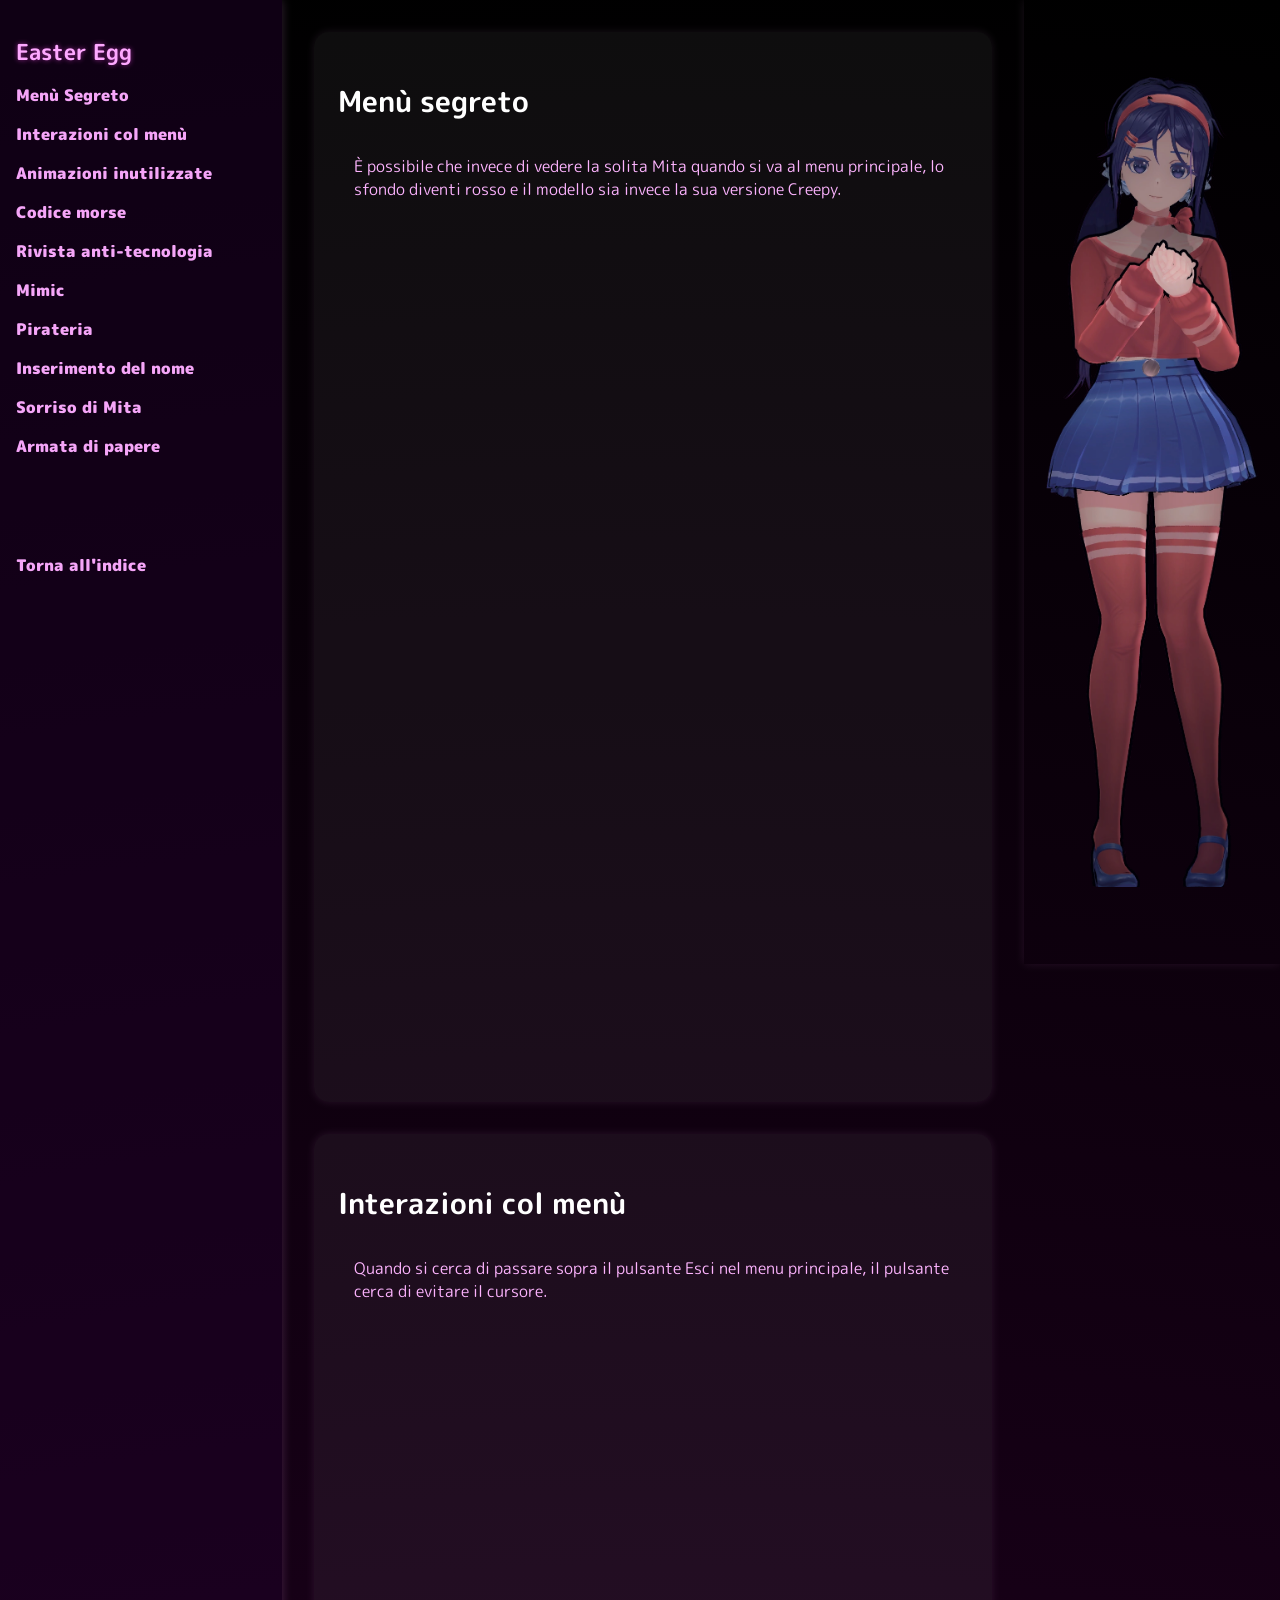
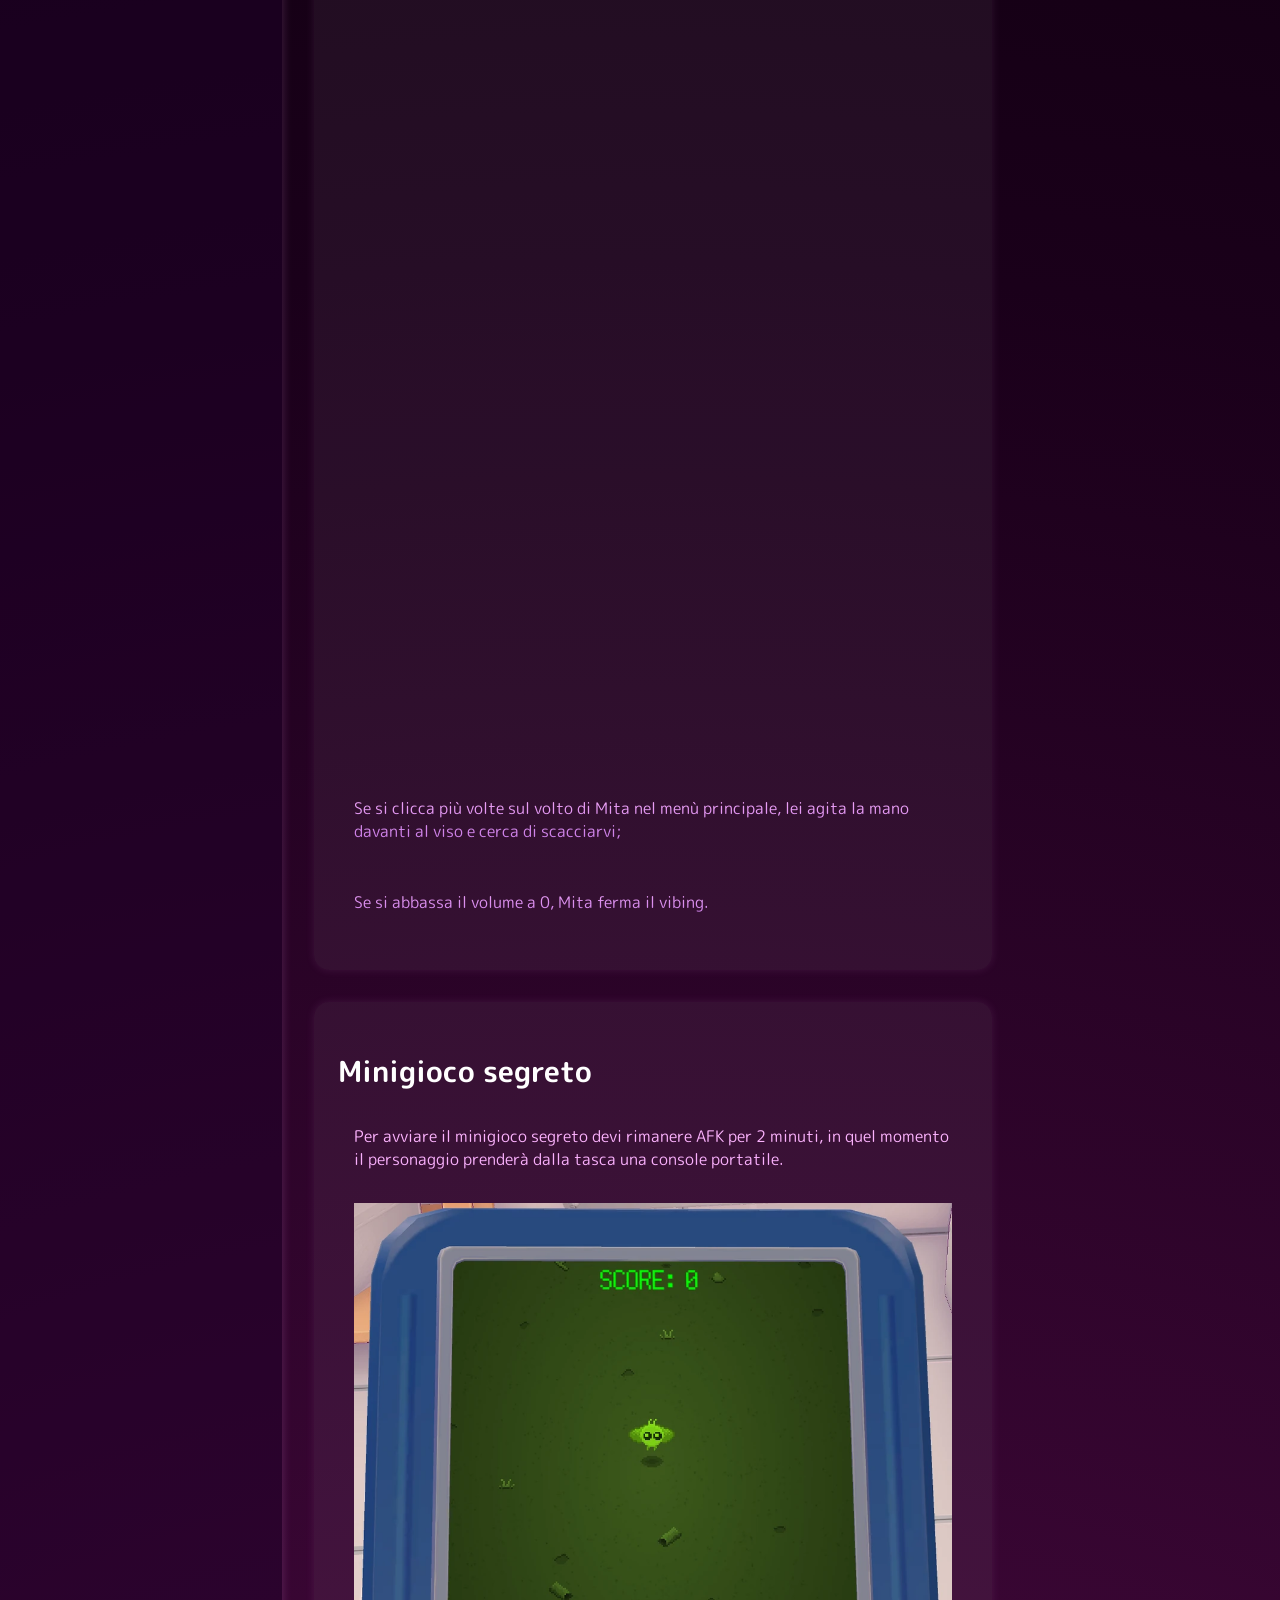
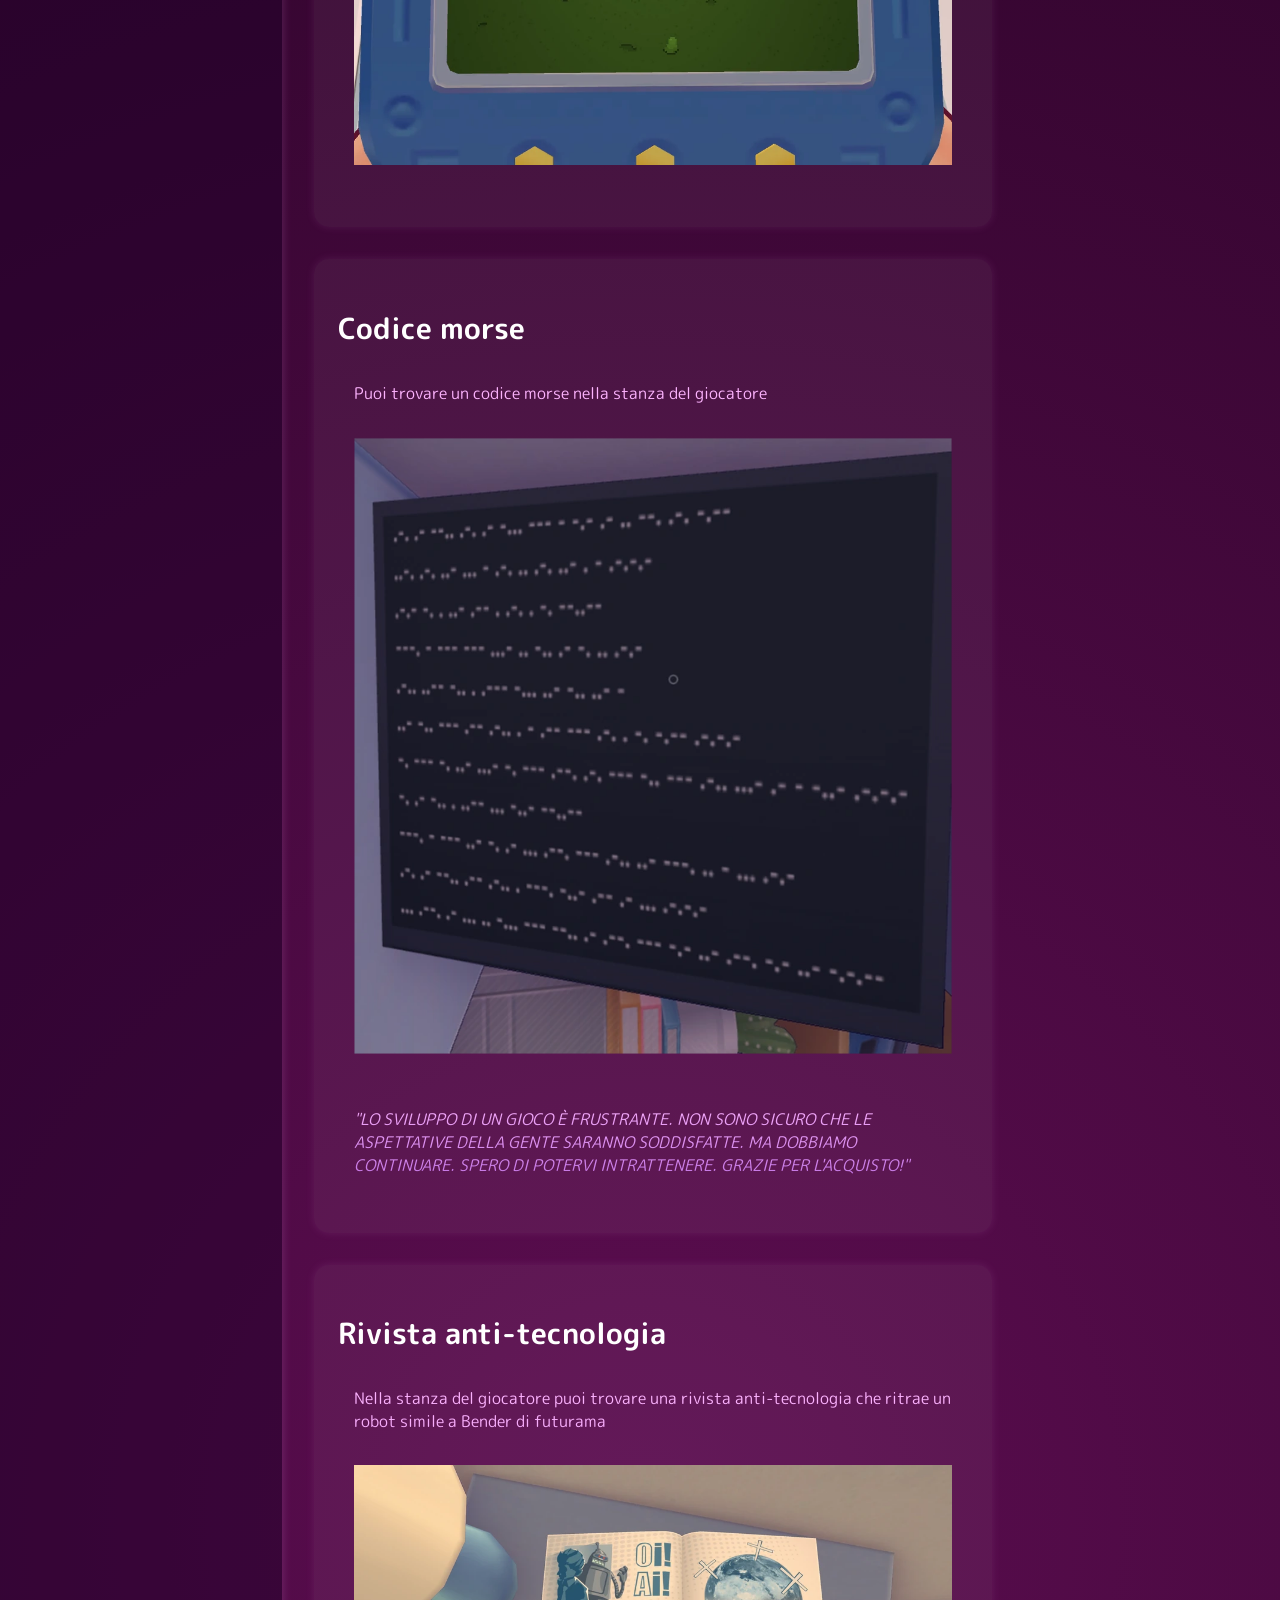
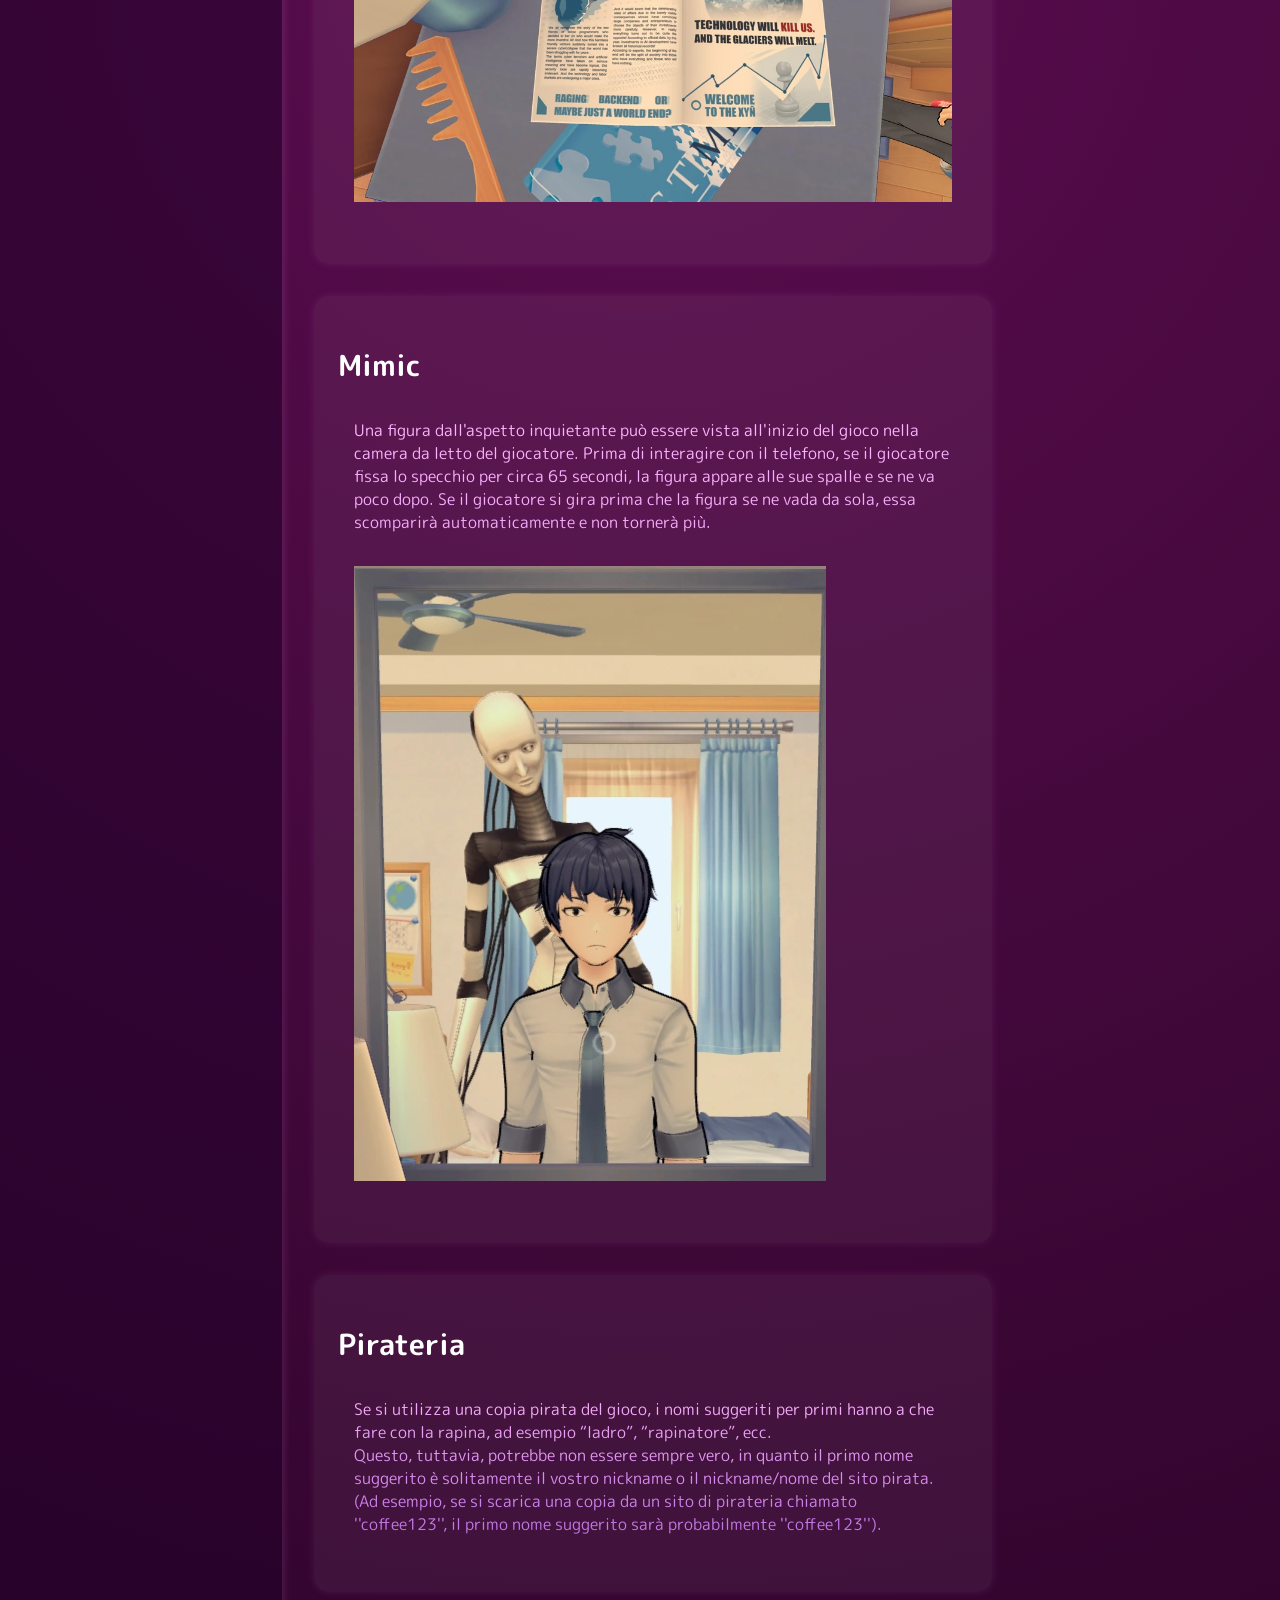
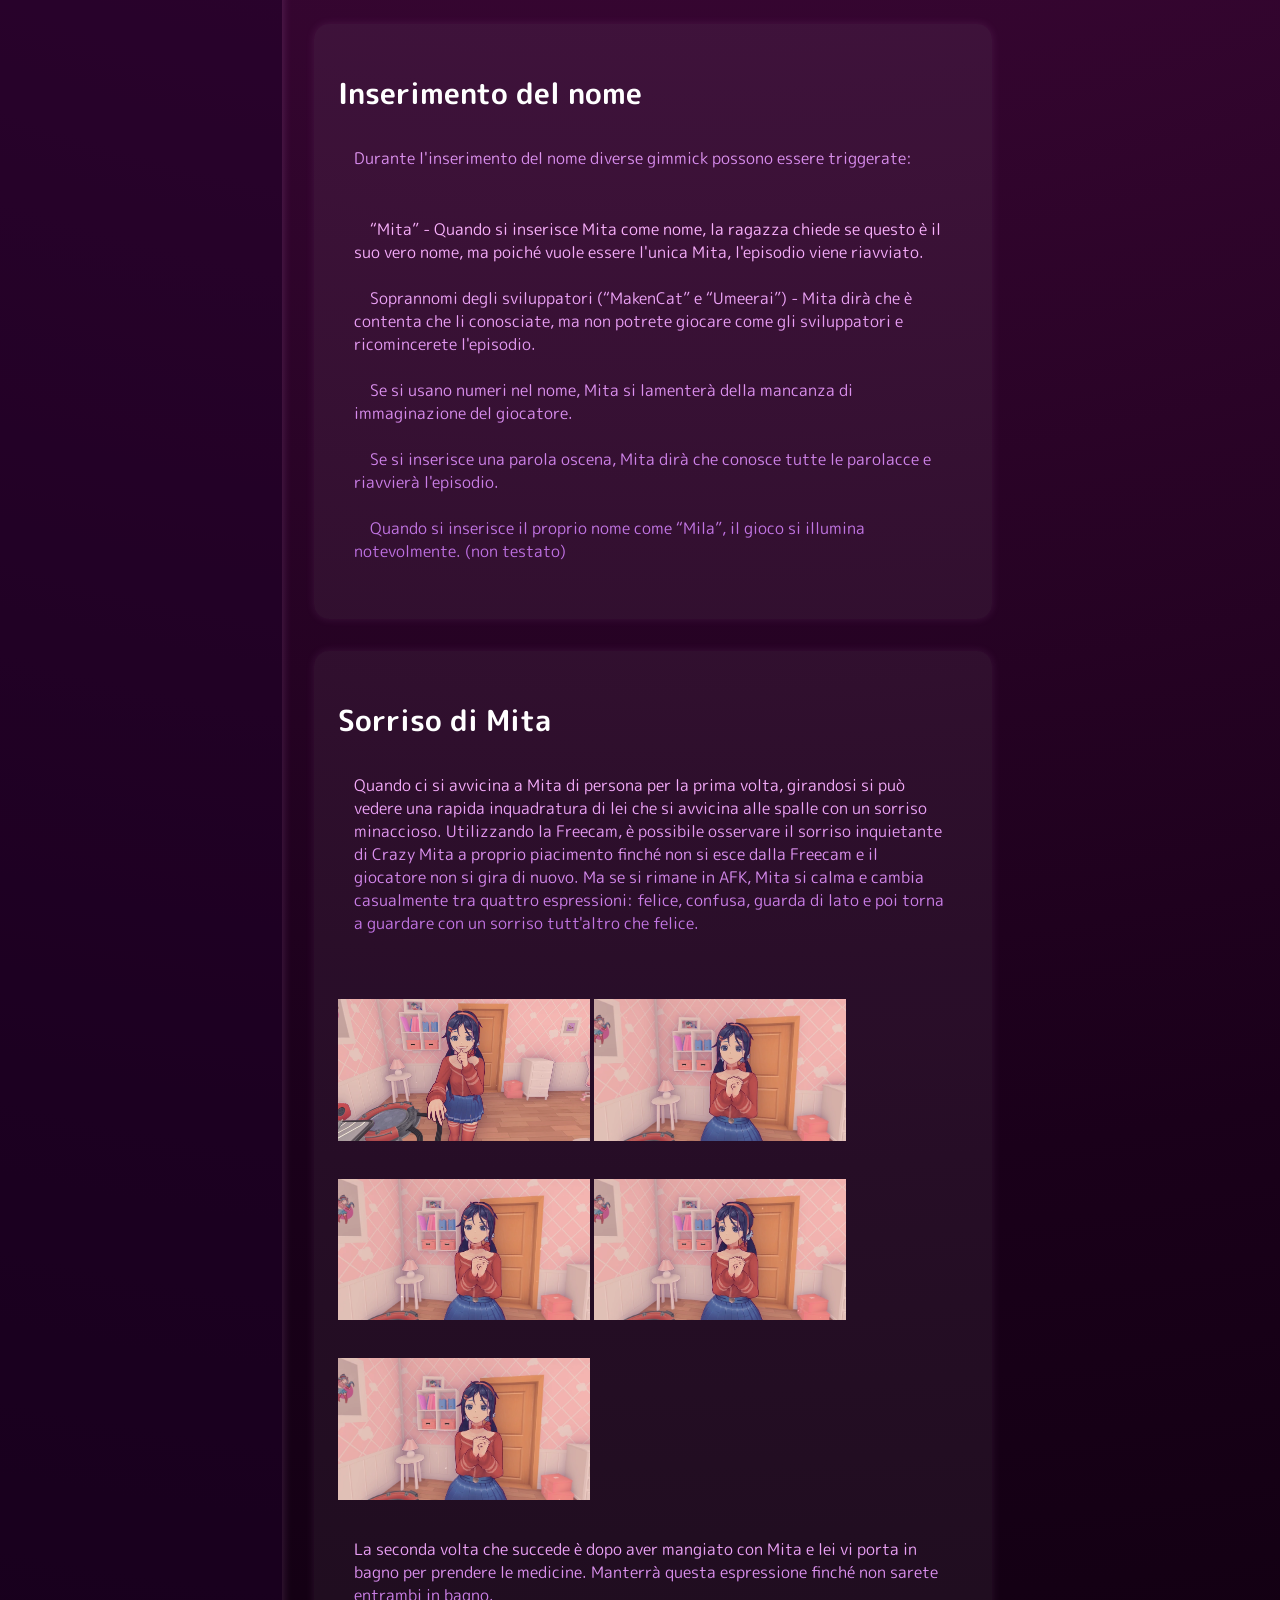
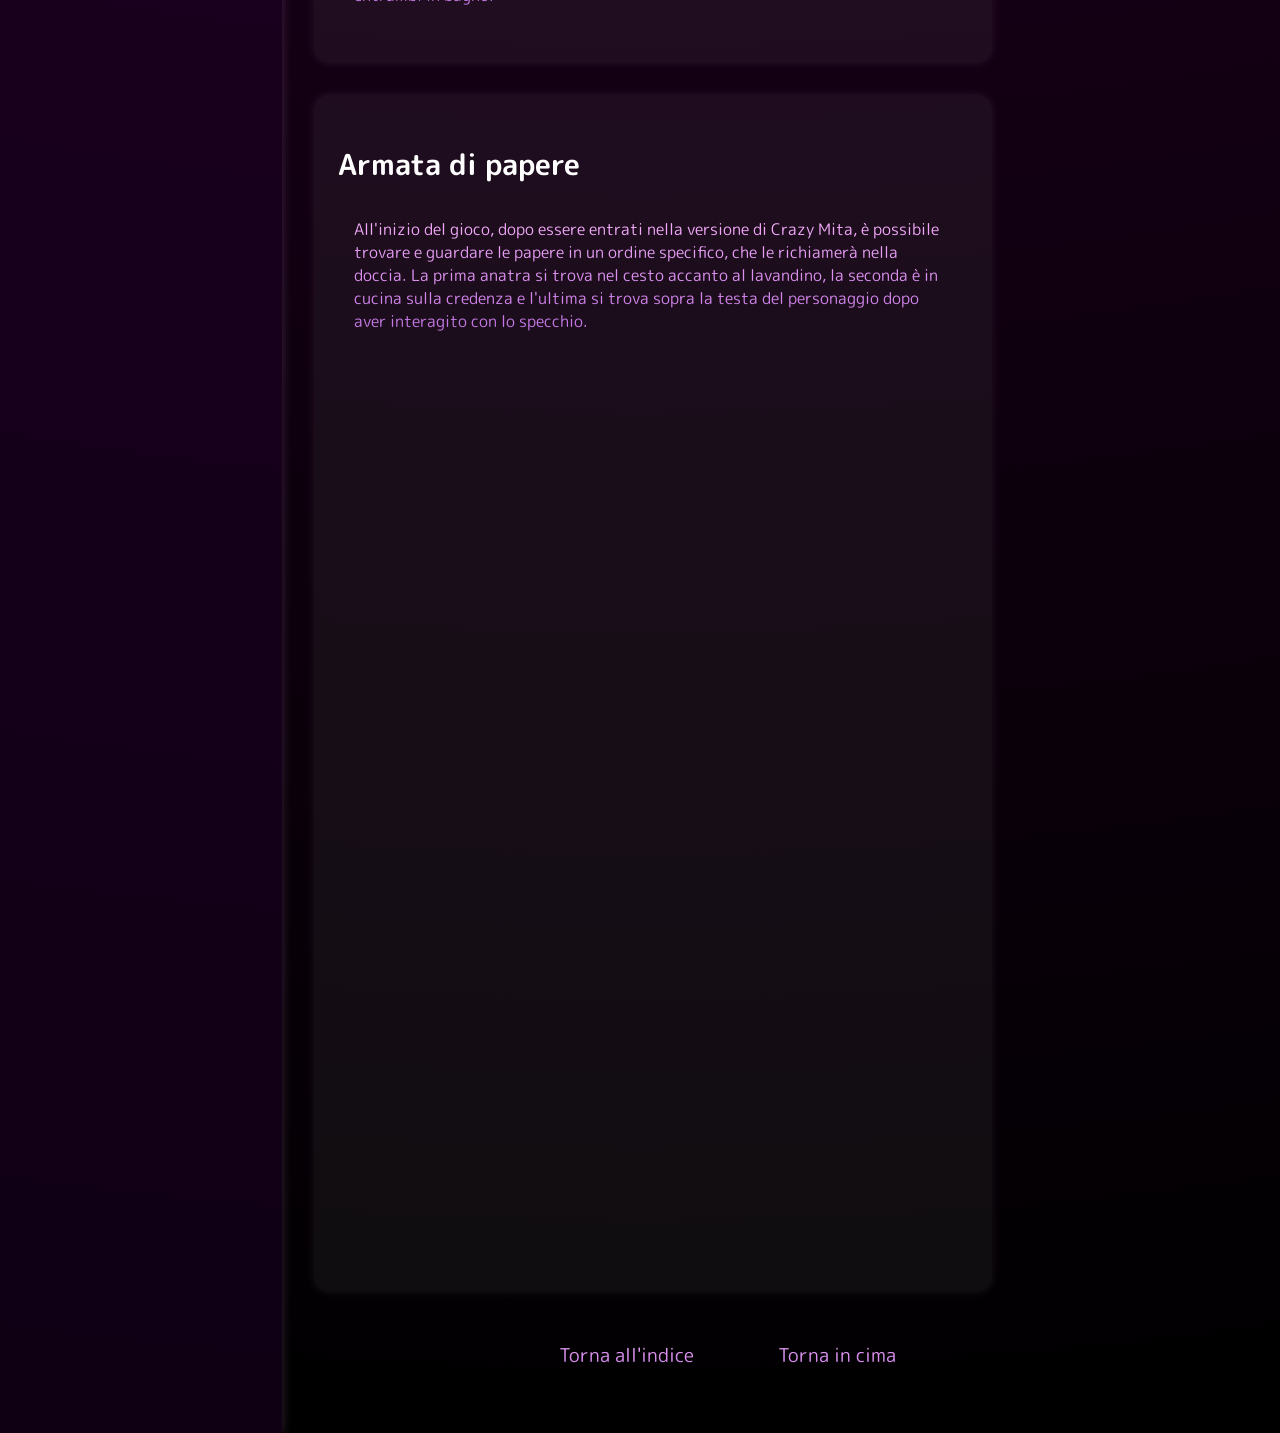
==== easter-egg.html @ de6421f0 "pagina easter-egg parte1" ====
<!DOCTYPE html>
<html lang="it">

<head>
    <meta charset="UTF-8">
    <meta name="viewport" content="width=device-width, initial-scale=1.0">
    <title>Easter Egg - MiSide</title>
    <link href="https://fonts.googleapis.com/css2?family=M+PLUS+Rounded+1c:wght@900&display=swap" rel="stylesheet">
    <link rel="stylesheet" href="css/stile.css">
</head>
<div id="top" class="body-content"></div>
<div class="body-content" style="height: 100%">
    
    <div class="layout">
        <aside class="sidebar">
            <h2 class="sidebar-title">Easter Egg</h2>
            <nav>
                <a href="#egg1" class="sidebar-link">Menù Segreto</a>
                <a href="#egg2" class="sidebar-link">Interazioni col menù</a>
                <a href="#egg3" class="sidebar-link">Animazioni inutilizzate</a>
                <a href="#egg4" class="sidebar-link">Codice morse</a>
                <a href="#egg5" class="sidebar-link">Rivista anti-tecnologia</a>
                <a href="#egg6" class="sidebar-link">Mimic</a>
                <a href="#egg7" class="sidebar-link">Pirateria</a>
                <a href="#egg8" class="sidebar-link">Inserimento del nome</a>
                <a href="#egg9" class="sidebar-link">Sorriso di Mita</a>
                <a href="#egg10" class="sidebar-link">Armata di papere</a>
                <a href="index.html" class="sidebar-link" style="padding-top: 5rem;">Torna all'indice</a>
            </nav>
        </aside>
        <main class="main-content">
            <section id="egg1">
                <h2>Menù segreto</h2>
                <p>
                    È possibile che invece di vedere la solita Mita quando si va al menu principale, lo sfondo diventi
                    rosso e il modello sia invece la sua versione Creepy.
                    <iframe width="1446" height="813" src="https://www.youtube.com/embed/qVbAtYPkrCw" title="MiSide v0.9 - Alternative Menu Screen" frameborder="0" allow="accelerometer; autoplay; clipboard-write; encrypted-media; gyroscope; picture-in-picture; web-share" referrerpolicy="strict-origin-when-cross-origin" allowfullscreen></iframe>
                </p>
            </section>

            <section id="egg2">
                <h2>Interazioni col menù</h2>
                <p>
                    Quando si cerca di passare sopra il pulsante Esci nel menu principale, il pulsante cerca di evitare
                    il cursore.<br>
                    <iframe width="557" height="991" src="https://www.youtube.com/embed/PdOKxneRMck"
                        title="Can I get out of this game, mita? 😞 #miside" frameborder="0"
                        allow="accelerometer; autoplay; clipboard-write; encrypted-media; gyroscope; picture-in-picture; web-share"
                        referrerpolicy="strict-origin-when-cross-origin" allowfullscreen></iframe>
                    <br>
                </p>
                <p>
                    Se si clicca più volte sul volto di Mita nel menù principale, lei agita la mano davanti al viso e
                    cerca di scacciarvi;
                </p>
                <p>
                    Se si abbassa il volume a 0, Mita ferma il vibing.
                </p>
            </section>

            <section id="egg3">
                <h2>Minigioco segreto</h2>
                <p>Per avviare il minigioco segreto devi rimanere AFK per 2 minuti, in quel momento il personaggio
                    prenderà dalla tasca una console portatile.
                <br>
                <img src="immagini/secret-minigame.webp" alt="minigioco-segreto"></p>
            </section>

            <section id="egg4">
                <h2>Codice morse</h2>
                <p>Puoi trovare un codice morse nella stanza del giocatore
                <br>
                <img src="immagini/codice-morse.webp" alt="codice-morse">
                <br></p>
                <p style="font-style: italic;">
                    "LO SVILUPPO DI UN GIOCO È FRUSTRANTE.
                    NON SONO SICURO CHE LE ASPETTATIVE DELLA GENTE SARANNO SODDISFATTE.
                    MA DOBBIAMO CONTINUARE.
                    SPERO DI POTERVI INTRATTENERE.
                    GRAZIE PER L'ACQUISTO!"
                </p>
            </section>
            <section id="egg5">
                <h2>Rivista anti-tecnologia</h2>
                <p>Nella stanza del giocatore puoi trovare una rivista anti-tecnologia che ritrae un robot simile a Bender di futurama
                <br>
                <img src="immagini/futurama-ref.webp" alt="futurama-ref"></p>
            </section>
            <section id="egg6">
                <h2>Mimic</h2>
                <p>Una figura dall'aspetto inquietante può essere vista all'inizio del gioco nella camera da letto del giocatore. Prima di interagire con il telefono, se il giocatore fissa lo specchio per circa 65 secondi, la figura appare alle sue spalle e se ne va poco dopo. Se il giocatore si gira prima che la figura se ne vada da sola, essa scomparirà automaticamente e non tornerà più. 
                <br>
                <img src="immagini/mimic.webp" alt="mimic"></p>
            </section>
            <section id="egg7">
                <h2>Pirateria</h2>
                <p>Se si utilizza una copia pirata del gioco, i nomi suggeriti per primi hanno a che fare con la rapina, ad esempio “ladro”, “rapinatore”, ecc.<br>
                    Questo, tuttavia, potrebbe non essere sempre vero, in quanto il primo nome suggerito è solitamente il vostro nickname o il nickname/nome del sito pirata. (Ad esempio, se si scarica una copia da un sito di pirateria chiamato ''coffee123'', il primo nome suggerito sarà probabilmente ''coffee123''). </p>
            </section>
            <section id="egg8">
                <h2>Inserimento del nome</h2>
                <p>Durante l'inserimento del nome diverse gimmick possono essere triggerate: </p>
                <p>
                    <span class="tabbed-text"> “Mita” - Quando si inserisce Mita come nome, la ragazza chiede se questo è il suo vero nome, ma poiché vuole essere l'unica Mita, l'episodio viene riavviato.<br><br></span>
                    <span class="tabbed-text">Soprannomi degli sviluppatori (“MakenCat” e “Umeerai”) - Mita dirà che è contenta che li conosciate, ma non potrete giocare come gli sviluppatori e ricomincerete l'episodio.<br><br></span>
                    <span class="tabbed-text">Se si usano numeri nel nome, Mita si lamenterà della mancanza di immaginazione del giocatore.<br><br></span>
                    <span class="tabbed-text">Se si inserisce una parola oscena, Mita dirà che conosce tutte le parolacce e riavvierà l'episodio.<br><br></span>
                    <span class="tabbed-text">Quando si inserisce il proprio nome come “Mila”, il gioco si illumina notevolmente. (non testato)</span>                
                </p>
            </section>
            <section id="egg9">
                <h2>Sorriso di Mita</h2>
                <p>Quando ci si avvicina a Mita di persona per la prima volta, girandosi si può vedere una rapida inquadratura di lei che si avvicina alle spalle con un sorriso minaccioso. Utilizzando la Freecam, è possibile osservare il sorriso inquietante di Crazy Mita a proprio piacimento finché non si esce dalla Freecam e il giocatore non si gira di nuovo. Ma se si rimane in AFK, Mita si calma e cambia casualmente tra quattro espressioni: felice, confusa, guarda di lato e poi torna a guardare con un sorriso tutt'altro che felice.</p>
                <img style="width: 40%;" src="immagini/crazy-mita-smile.webp" alt="mita-smile-1">
                <img style="width: 40%;" src="immagini/crazy-mita-smile-2.webp" alt="mita-smile-2">
                <img style="width: 40%;" src="immagini/crazy-mita-smile-3.webp" alt="mita-smile-3">
                <img style="width: 40%;" src="immagini/crazy-mita-smile-4.webp" alt="mita-smile-4">
                <img style="width: 40%;" src="immagini/crazy-mita-smile-5.webp" alt="mita-smile-5">
                <p>
                    La seconda volta che succede è dopo aver mangiato con Mita e lei vi porta in bagno per prendere le medicine. Manterrà questa espressione finché non sarete entrambi in bagno.
                </p>
            </section>
            <section id="egg10">
                <h2>Armata di papere</h2>
                <p>All'inizio del gioco, dopo essere entrati nella versione di Crazy Mita, è possibile trovare e guardare le papere in un ordine specifico, che le richiamerà nella doccia. La prima anatra si trova nel cesto accanto al lavandino, la seconda è in cucina sulla credenza e l'ultima si trova sopra la testa del personaggio dopo aver interagito con lo specchio. </p>
                <iframe width="1394" height="871" src="https://www.youtube.com/embed/kMvRuGlugL8" title="MiSide Duck Easter Egg" frameborder="0" allow="accelerometer; autoplay; clipboard-write; encrypted-media; gyroscope; picture-in-picture; web-share" referrerpolicy="strict-origin-when-cross-origin" allowfullscreen></iframe>
            </section>
            <p style="text-align: right; padding: 1em;">
                <a href="index.html" style="text-decoration: none;padding-right: 5rem; font-size: larger;">Torna all'indice</a>
                <a href="#egg1" style="text-decoration: none;padding-right: 5rem; font-size: larger;">Torna in cima</a>
              </p>
        </main>
        <div class="image-container">
            <img width="50%" height="50%" src="immagini/Mita_full.webp" alt="Mita">
        </div>
    </div>
</div>

</html>
---- css/stile.css ----
body {
  margin: 0;
  background-color: #7C3072;
  background: radial-gradient(
    circle at center,
    #5c0d50 0%,
    #1a001a 60%,
    #000000 100%
  );
  color: #e0e0e0;
  font-family: 'M PLUS Rounded 1c', sans-serif;
  display: flex;
  justify-content: center;
  align-items: center;
  min-height: 100vh;
}

.body-content{
    margin: 0;
    background-color: #7C3072;
    background: radial-gradient(
      circle at center,
      #5c0d50 0%,
      #1a001a 60%,
      #000000 100%
    );
    color: #e0e0e0;
    font-family: 'M PLUS Rounded 1c', sans-serif;
    height: auto;
    min-height: 100vh;
}

.logo {
  width: 150px;
  margin-bottom: 1rem;
  border-radius: 10px;
}

.container {
  text-align: center;
  max-width: 1400px;
  min-width: 500px;
  min-height: 280px;
  padding: 2rem;
  border: 1px solid white;
  border-radius: 20px;
  box-shadow: 0 0 20px rgba(255, 77, 77, 0.3);  
  background: linear-gradient(120deg, #2D2E87 0%, rgb(94, 42, 132) 50%, #93278E 100%);}

p {
  background: linear-gradient(180deg, #ffb6ff 0%, #b86adf 100%);
  -webkit-background-clip: text;
  -webkit-text-fill-color: transparent;
  background-clip: text;
  color: transparent;
  padding:1rem;
}

h1 {
  font-size: 2.5rem;
  color: #ff4d4d;
  margin-bottom: 0.5rem;
}

.intro {
  font-size: 1.2rem;
  color: #bfbfbf;
  margin-bottom: 1.5rem;
}

.link {
  display: inline-block;
  width: 80%;
  padding: 0.75rem 1.5rem;
  margin: 0.1rem;
  background-color: rgba(255, 255, 255, 0.07);
  font-weight: 900;
  font-size: 1rem;        
  cursor: pointer;
  color: #FDA8FF;
  text-decoration: none;
  border-radius: 10px;
  font-weight: 900;
  transition: background-color 0.3s ease, transform 0.1s ease;

}

.link:hover {
  background-color: rgb(138, 13, 151);
  border: 1px solid white;
}

.btn-miside {
  display: block;
  color: #F5A5F8;
  padding: 0.75rem 1.5rem;
  margin: 0.5rem 0;
  border: none;
  border-radius: 12px;
  font-family: 'M PLUS Rounded 1c', sans-serif;
  font-weight: 900;
  font-size: 1rem;
  text-align: left;
  cursor: pointer;
  box-shadow: inset 0 0 5px rgba(255, 255, 255, 0.05),
              0 0 8px rgba(245, 165, 248, 0.2);
  transition: background 0.3s ease, transform 0.1s ease;
}

.btn-miside:hover {
  background-color: #3A2B6B;
  transform: scale(1.02);
}

.layout {
  display: flex;
  min-height: 100vh;
  width: 100%;
  width: 100%;
  overflow: visible;
}

.sidebar-title {
  color: #FDA8FF;
  font-size: 1.4rem;
  margin-bottom: 1rem;
  text-shadow: 0 0 5px #93278E;
}

.sidebar-link {
  display: block;
  margin-bottom: 1rem;
  color: #F5A5F8;
  text-decoration: none;
  font-weight: 900;
  transition: color 0.2s ease;
}

.sidebar-link:hover {
  color: #ffffff;
}

.sidebar {
  position: sticky;
  display: block;
  top: 0;
  width: 250px;
  background-color: rgba(30, 0, 40, 0.5);
  padding: 1rem;
  box-shadow: 0 0 10px rgba(255, 170, 255, 0.2);
}

.main-content {
  flex: 1;
  padding: 2rem;
  max-width: 70%;
}

.main-content section {
  margin-bottom: 2rem;
  background: rgba(255, 255, 255, 0.05);
  padding: 1.5rem;
  border-radius: 15px;
  box-shadow: 0 0 10px rgba(255, 170, 255, 0.1);
}

.main-content h2 {
  font-size: 1.8rem;
  color: white;
  margin-bottom: 1rem;
}

.main-content p {
  font-size: 1rem;
  background: linear-gradient(180deg, #ffb6ff 0%, #b86adf 100%);
  -webkit-background-clip: text;
  -webkit-text-fill-color: transparent;
  background-clip: text;
  color: transparent;
}

.main-content img{
  padding-top: 2rem;
  max-width: 100%;
}

.image-container {
  width: 15%;
  padding: 2rem;
  box-shadow: 0 0 10px rgba(255, 170, 255, 0.1);
  display: flex;
  justify-content: center;
  align-items: center;
  position: sticky;
  top: 0;
  height: 100vh;
}

.image-container img {
  width: auto;
  height: 90%;
  border-radius: 10px;
  position: st
}

iframe {
  display: block;
  margin: 0 auto;
  border: none;
  padding-top:2rem;
  max-width: 100%;

}

.tabbed-text {
  padding-left: 1em;
}

@media (max-width: 768px) {
  .image-container img {
  width: auto;
  height: 90%;
  border-radius: 10px;
  position: st
}
}
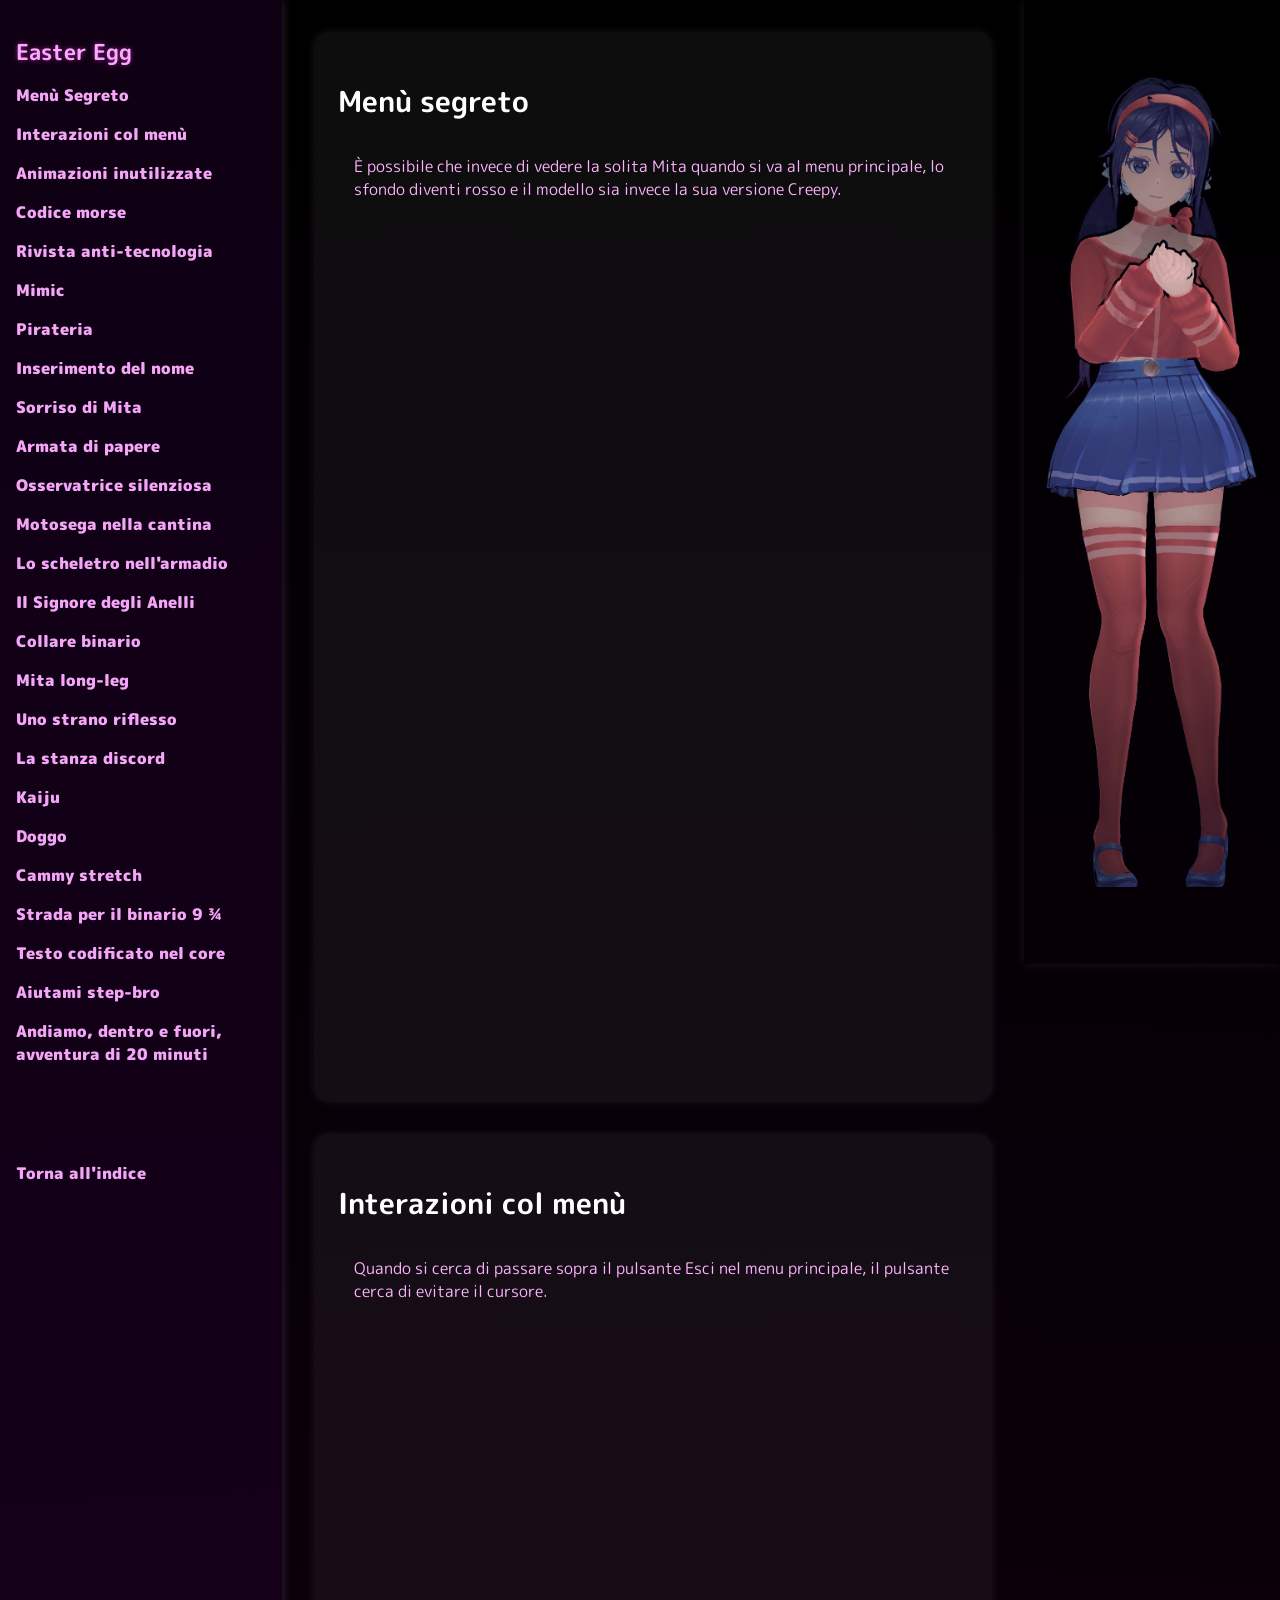
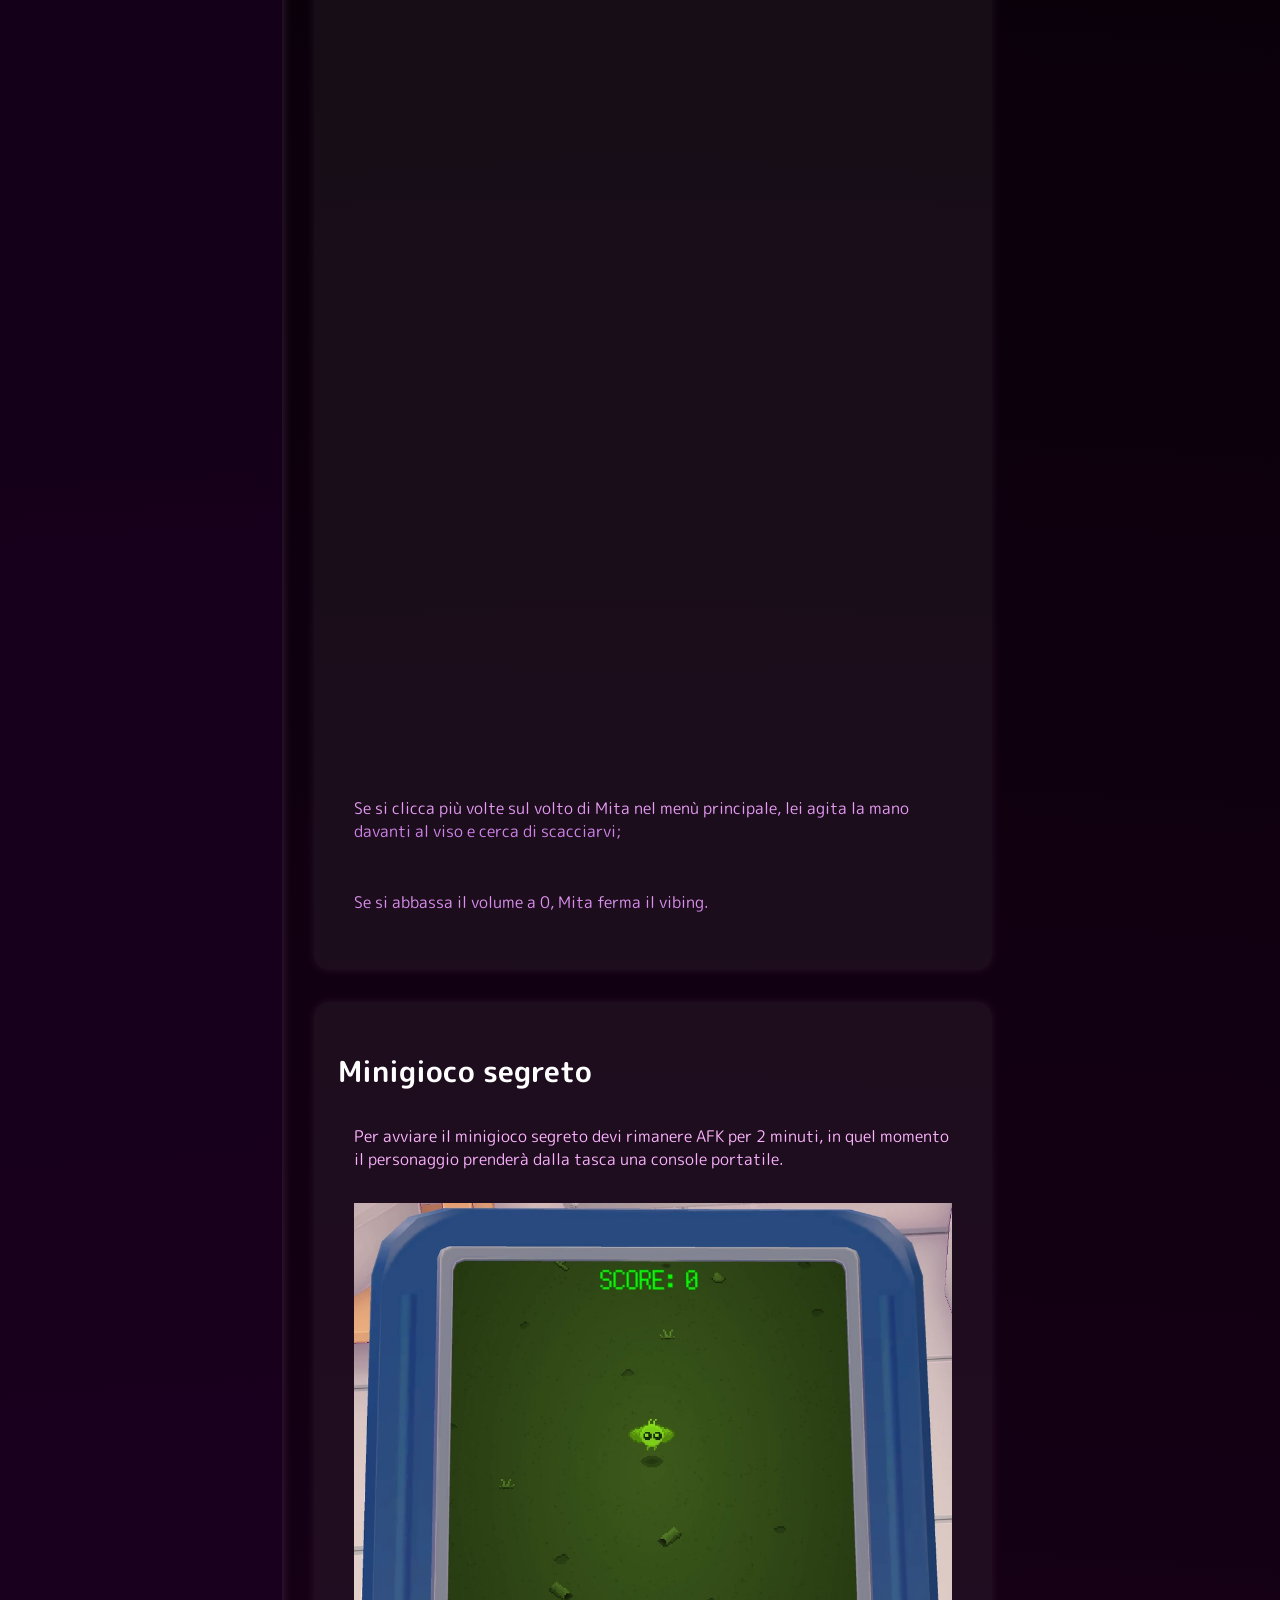
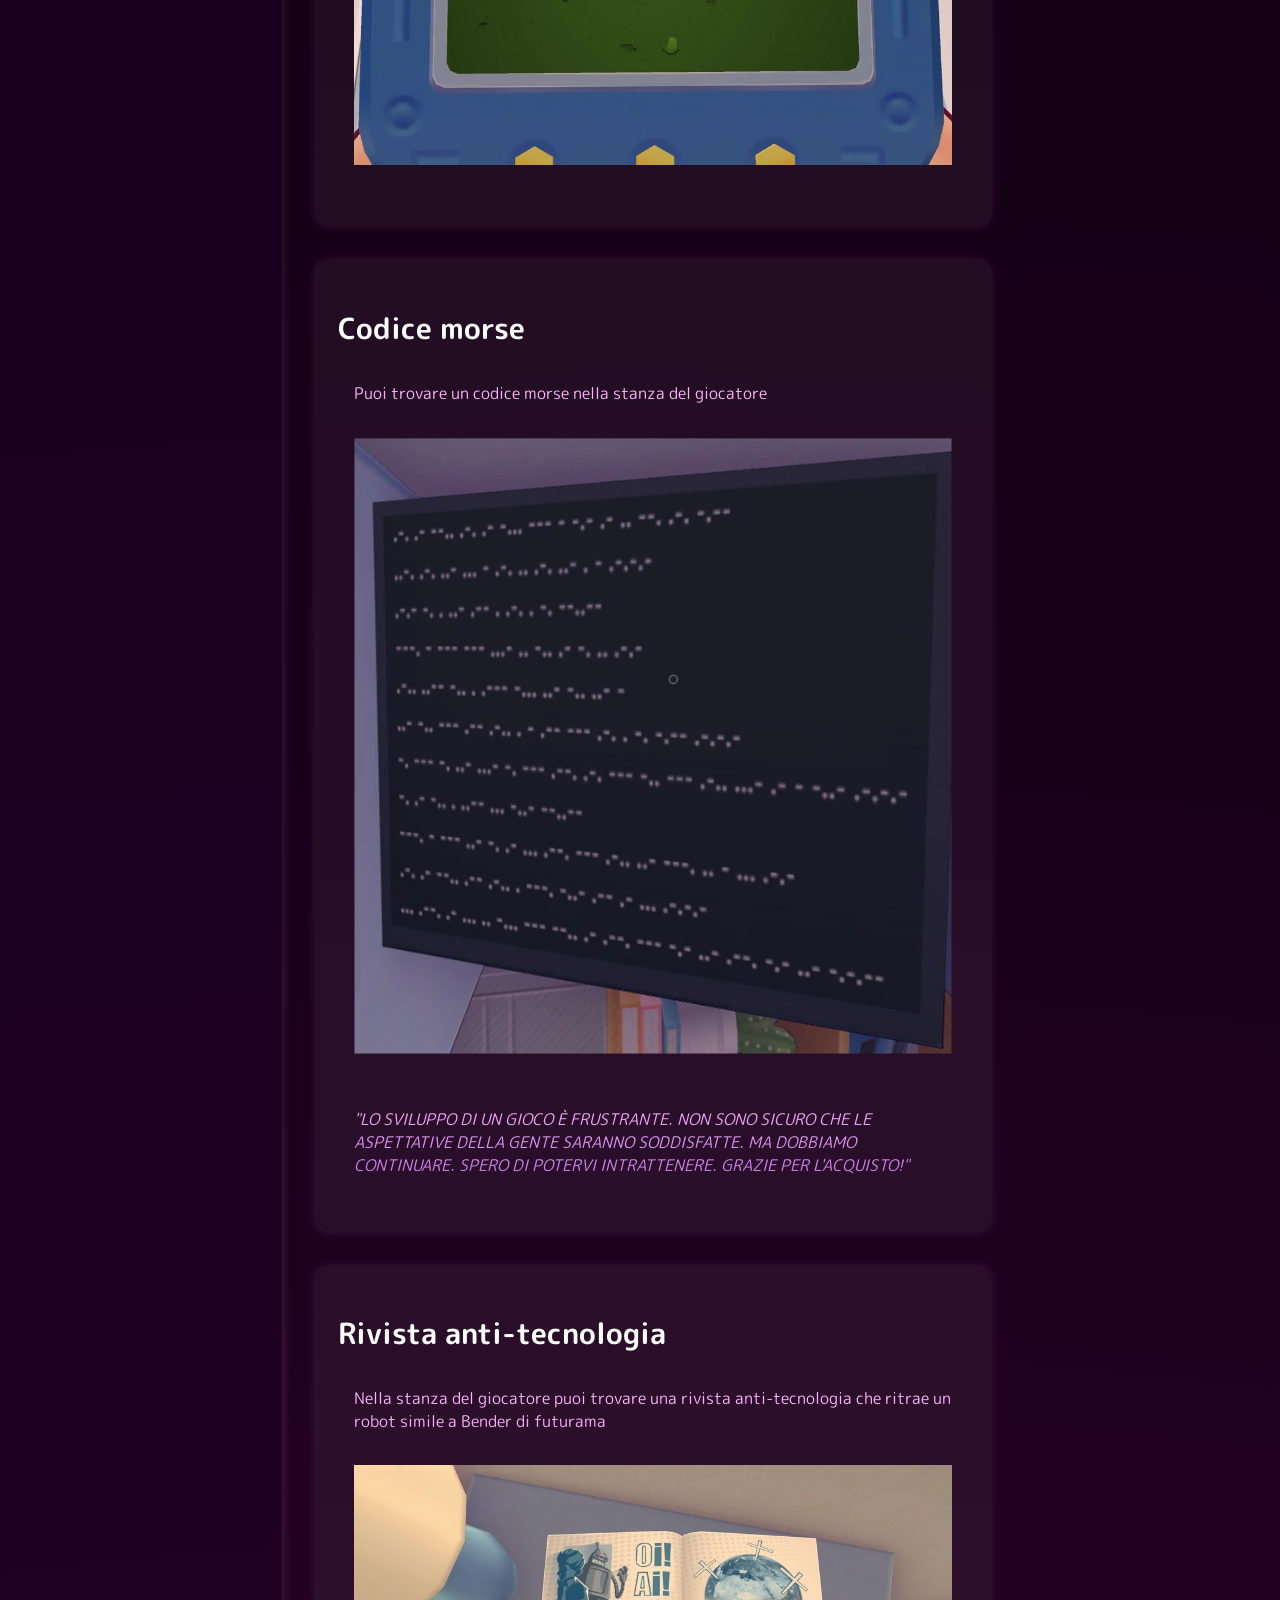
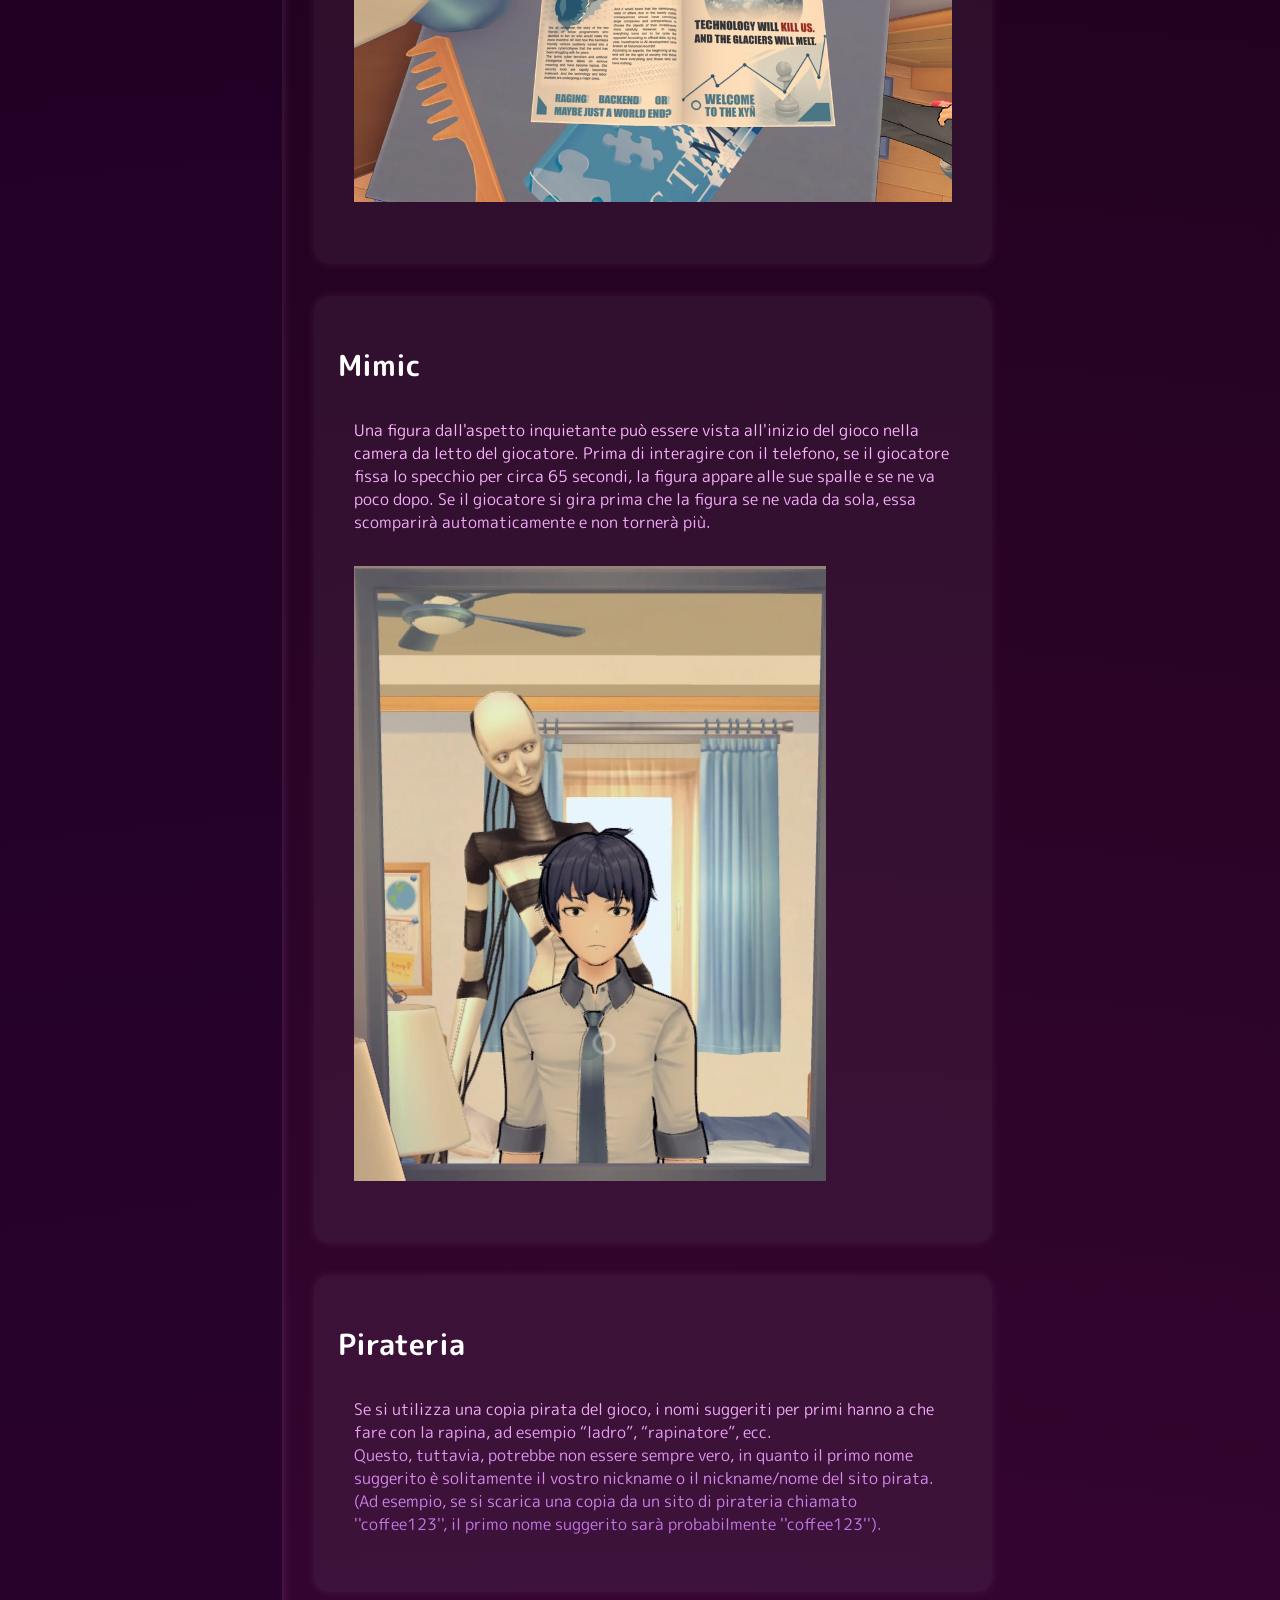
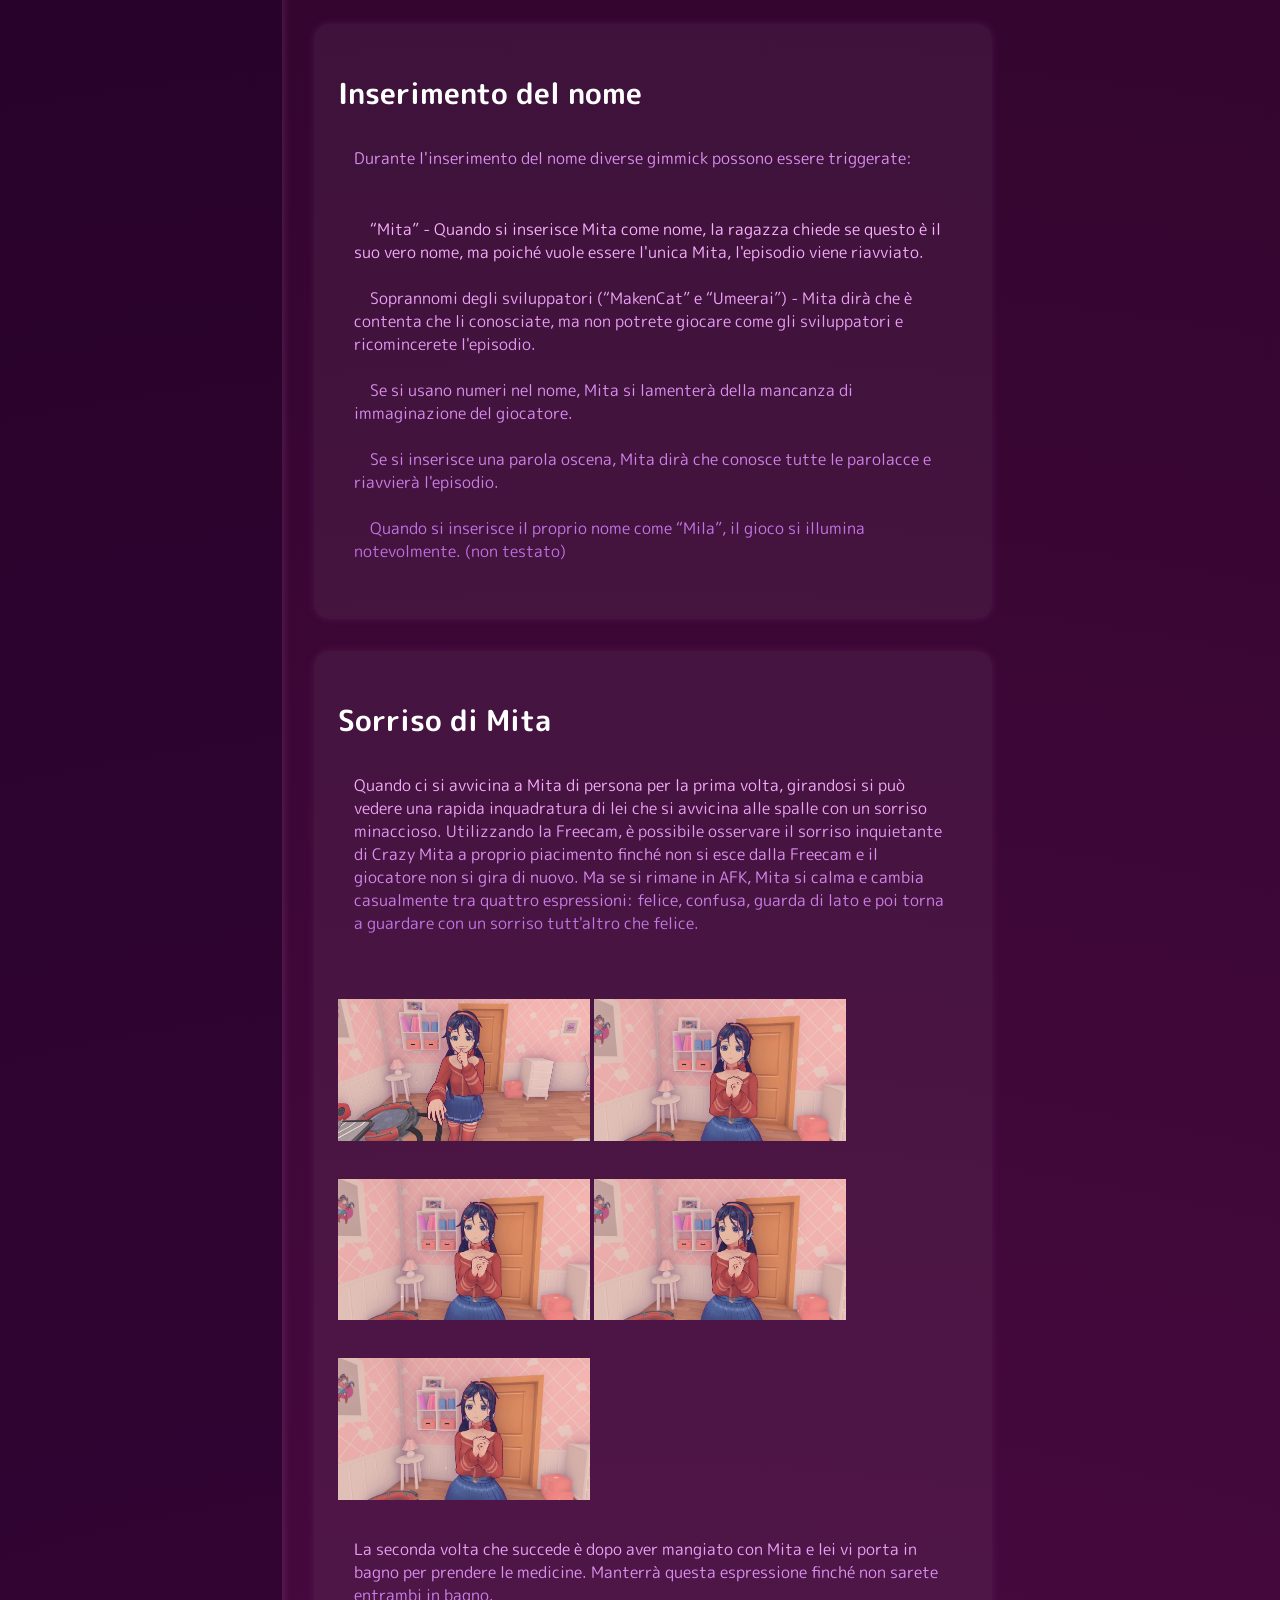
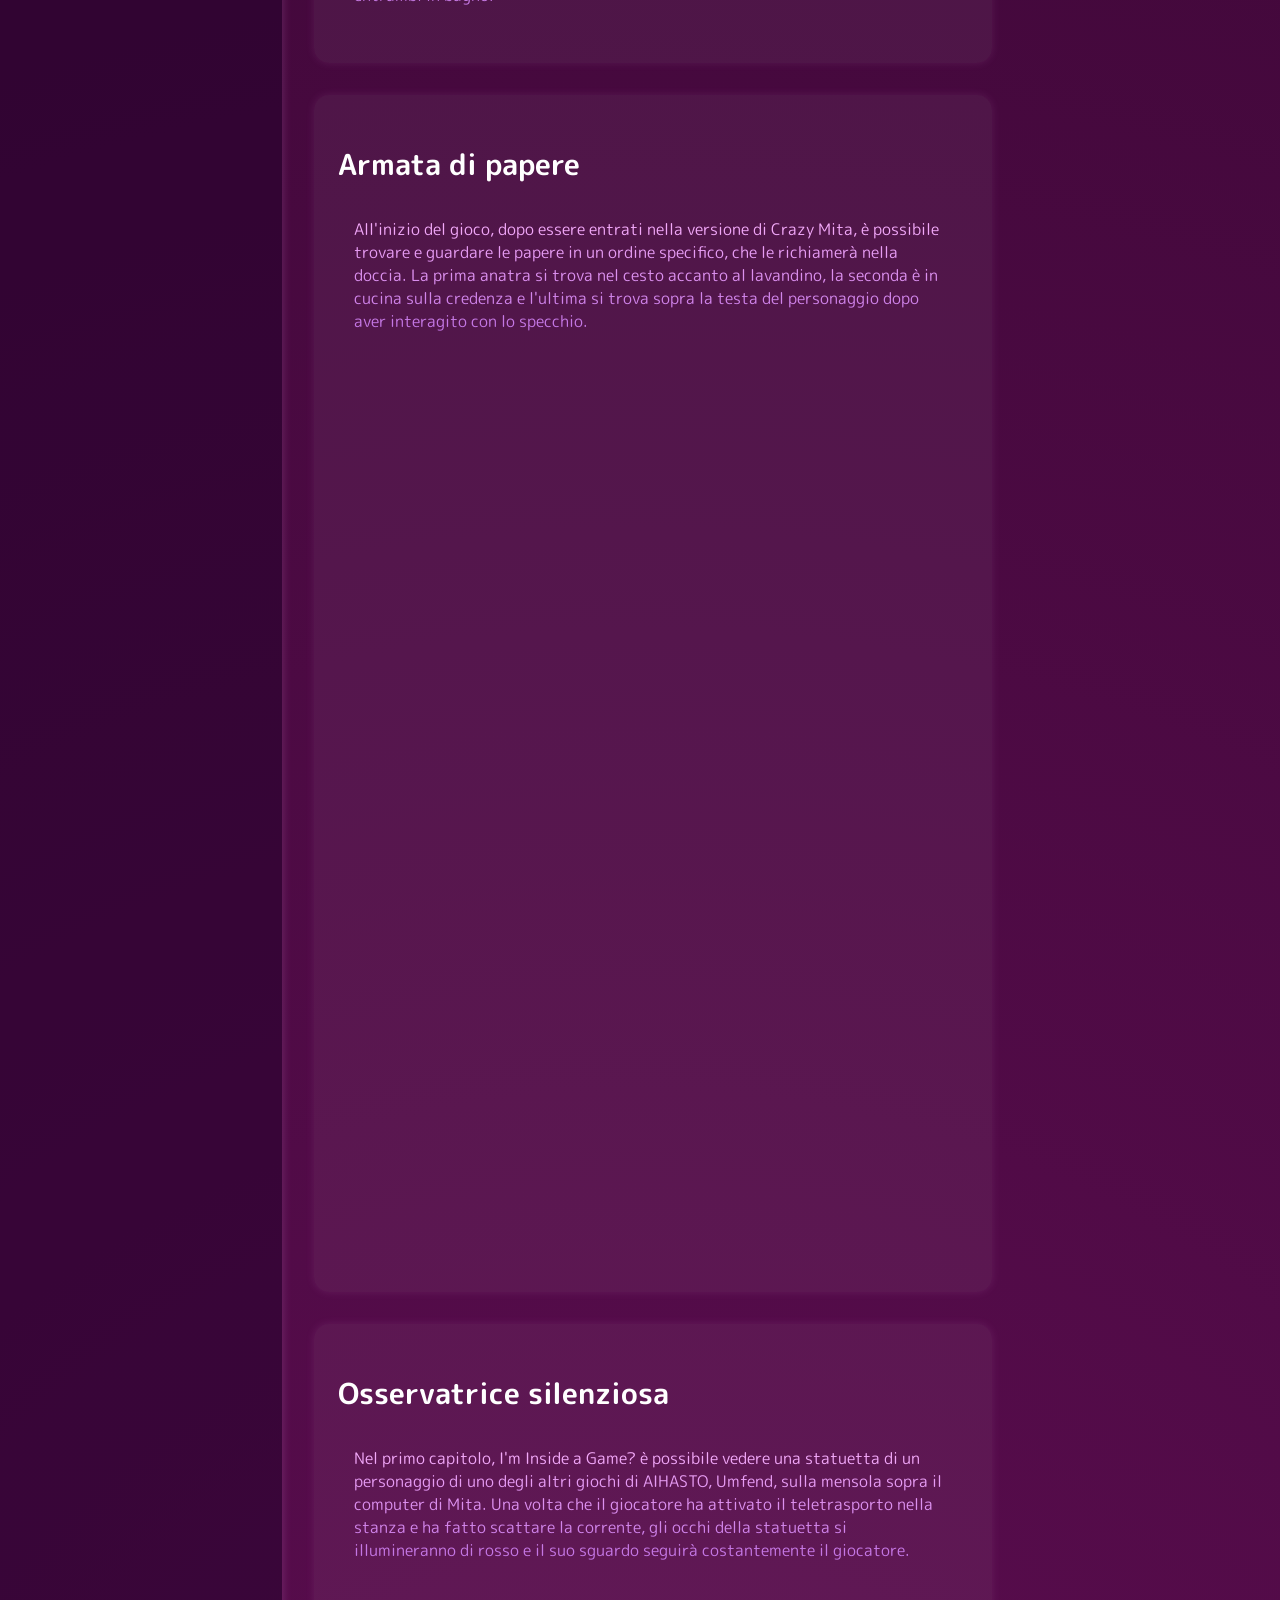
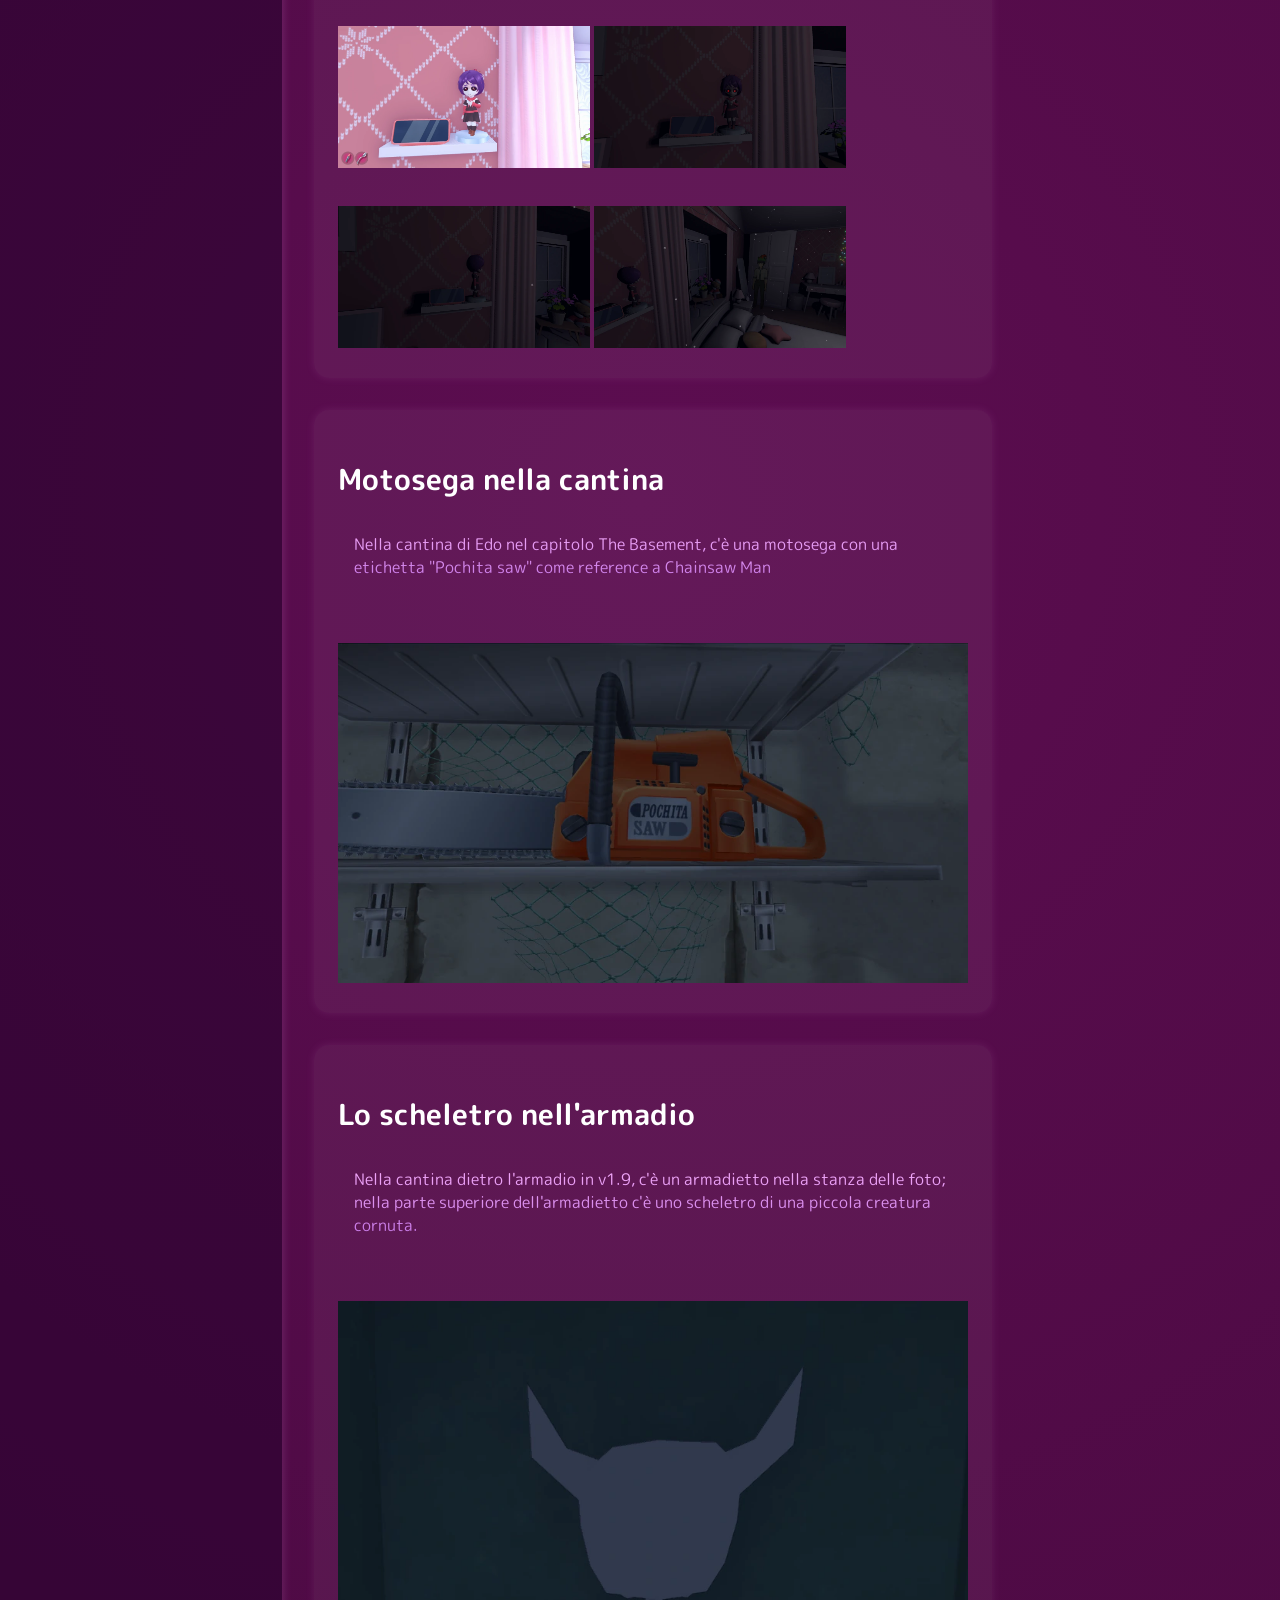
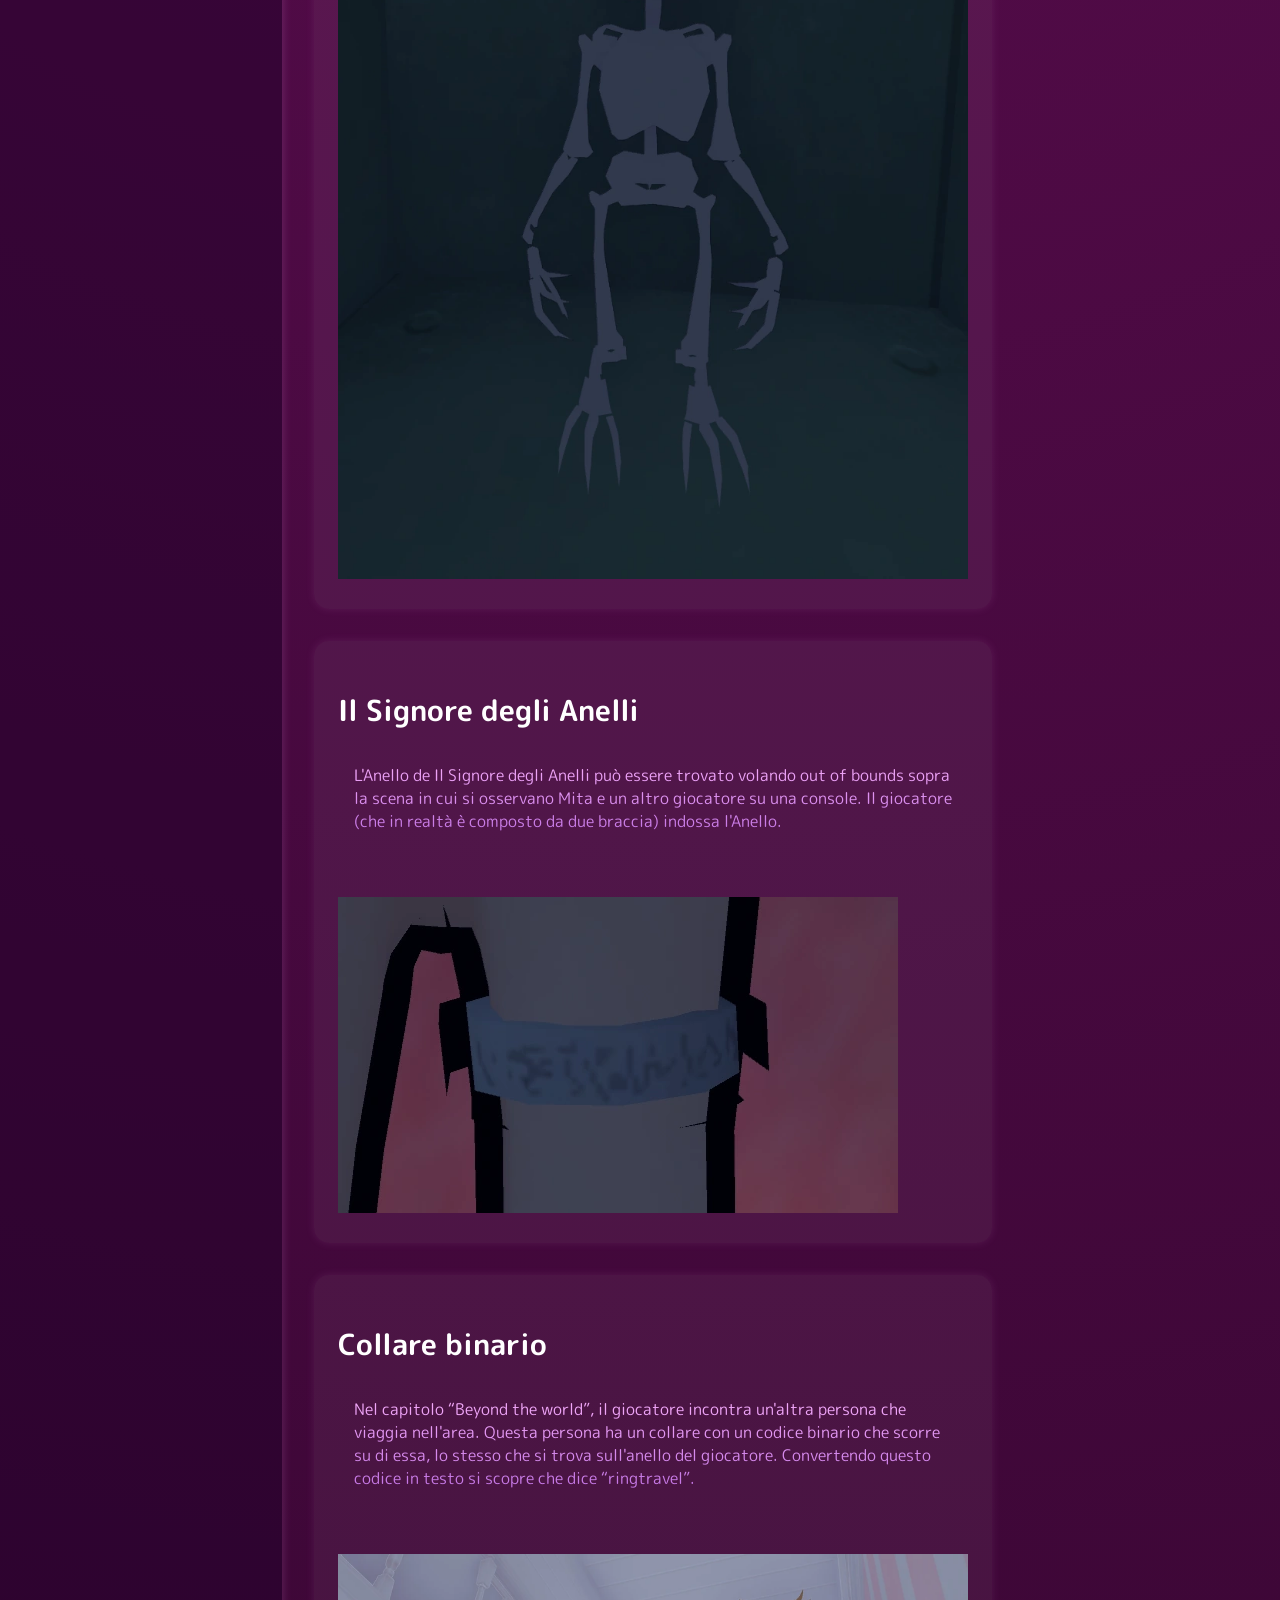
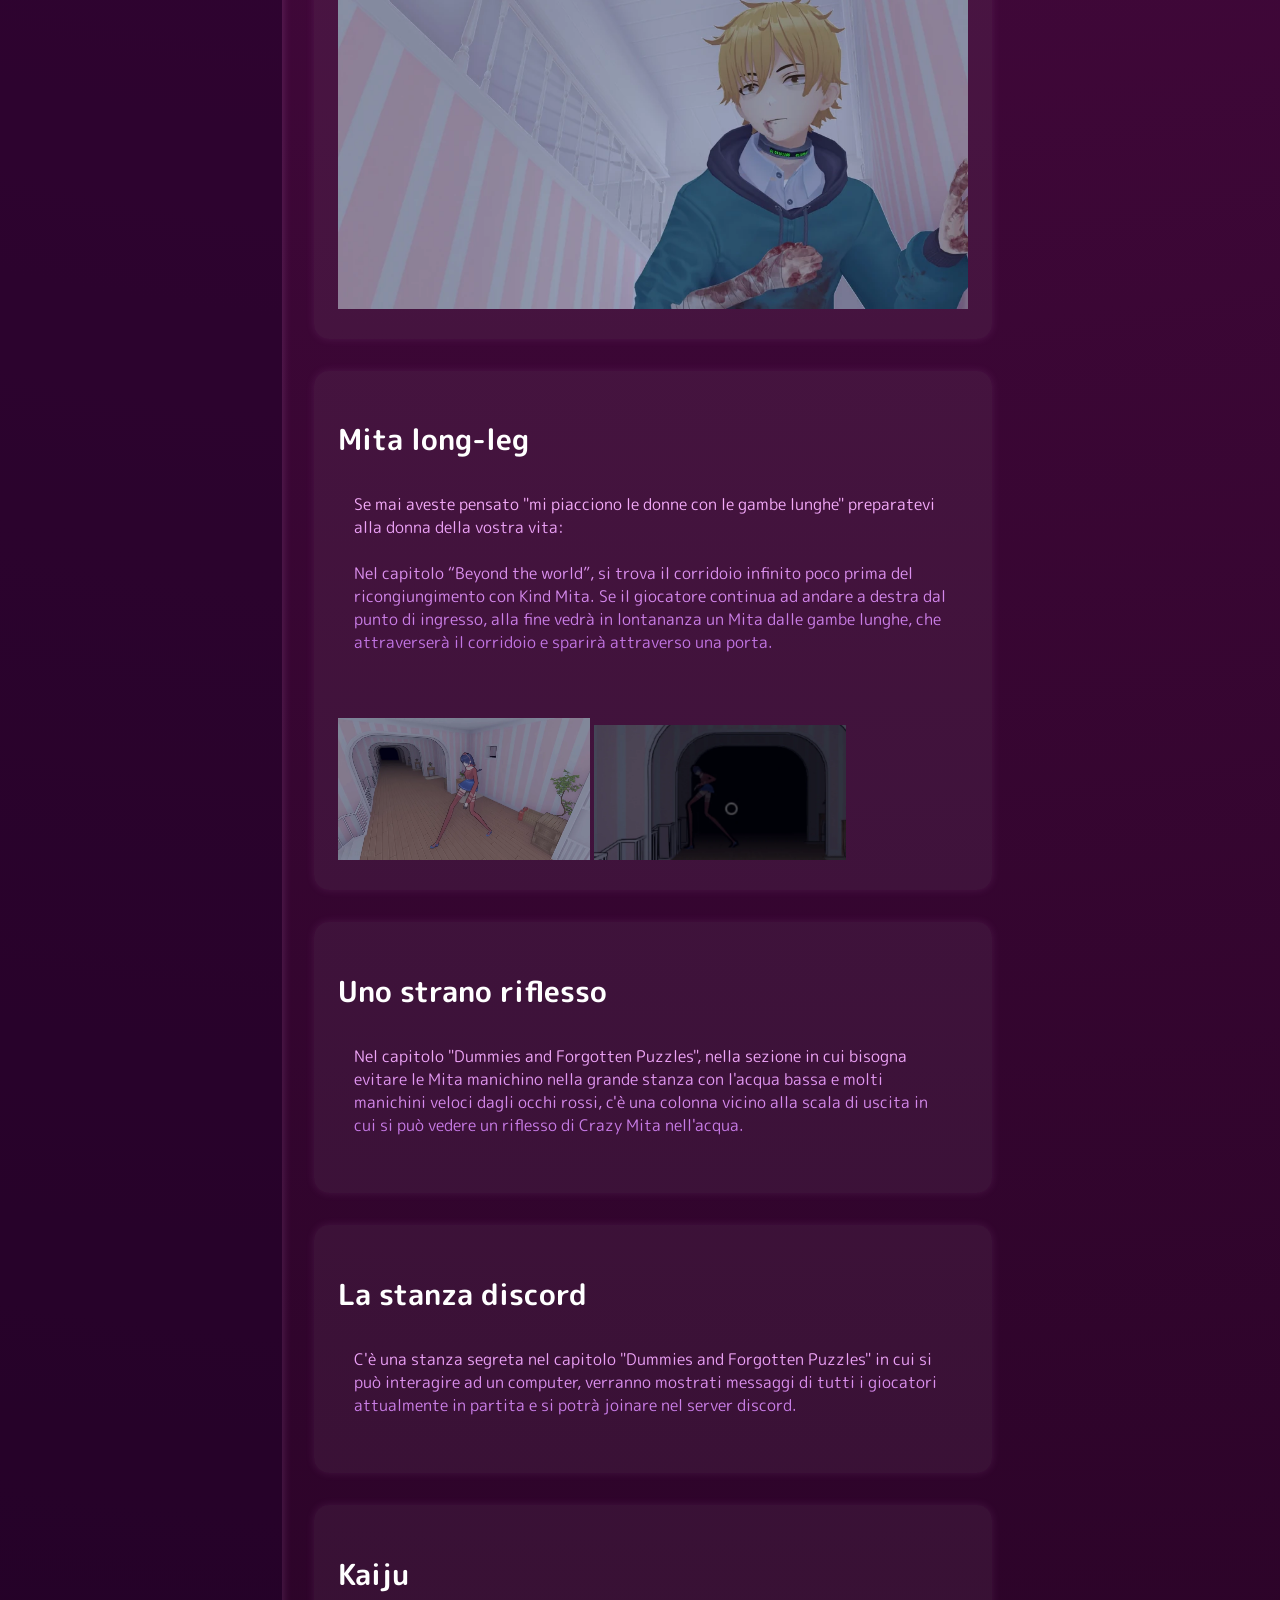
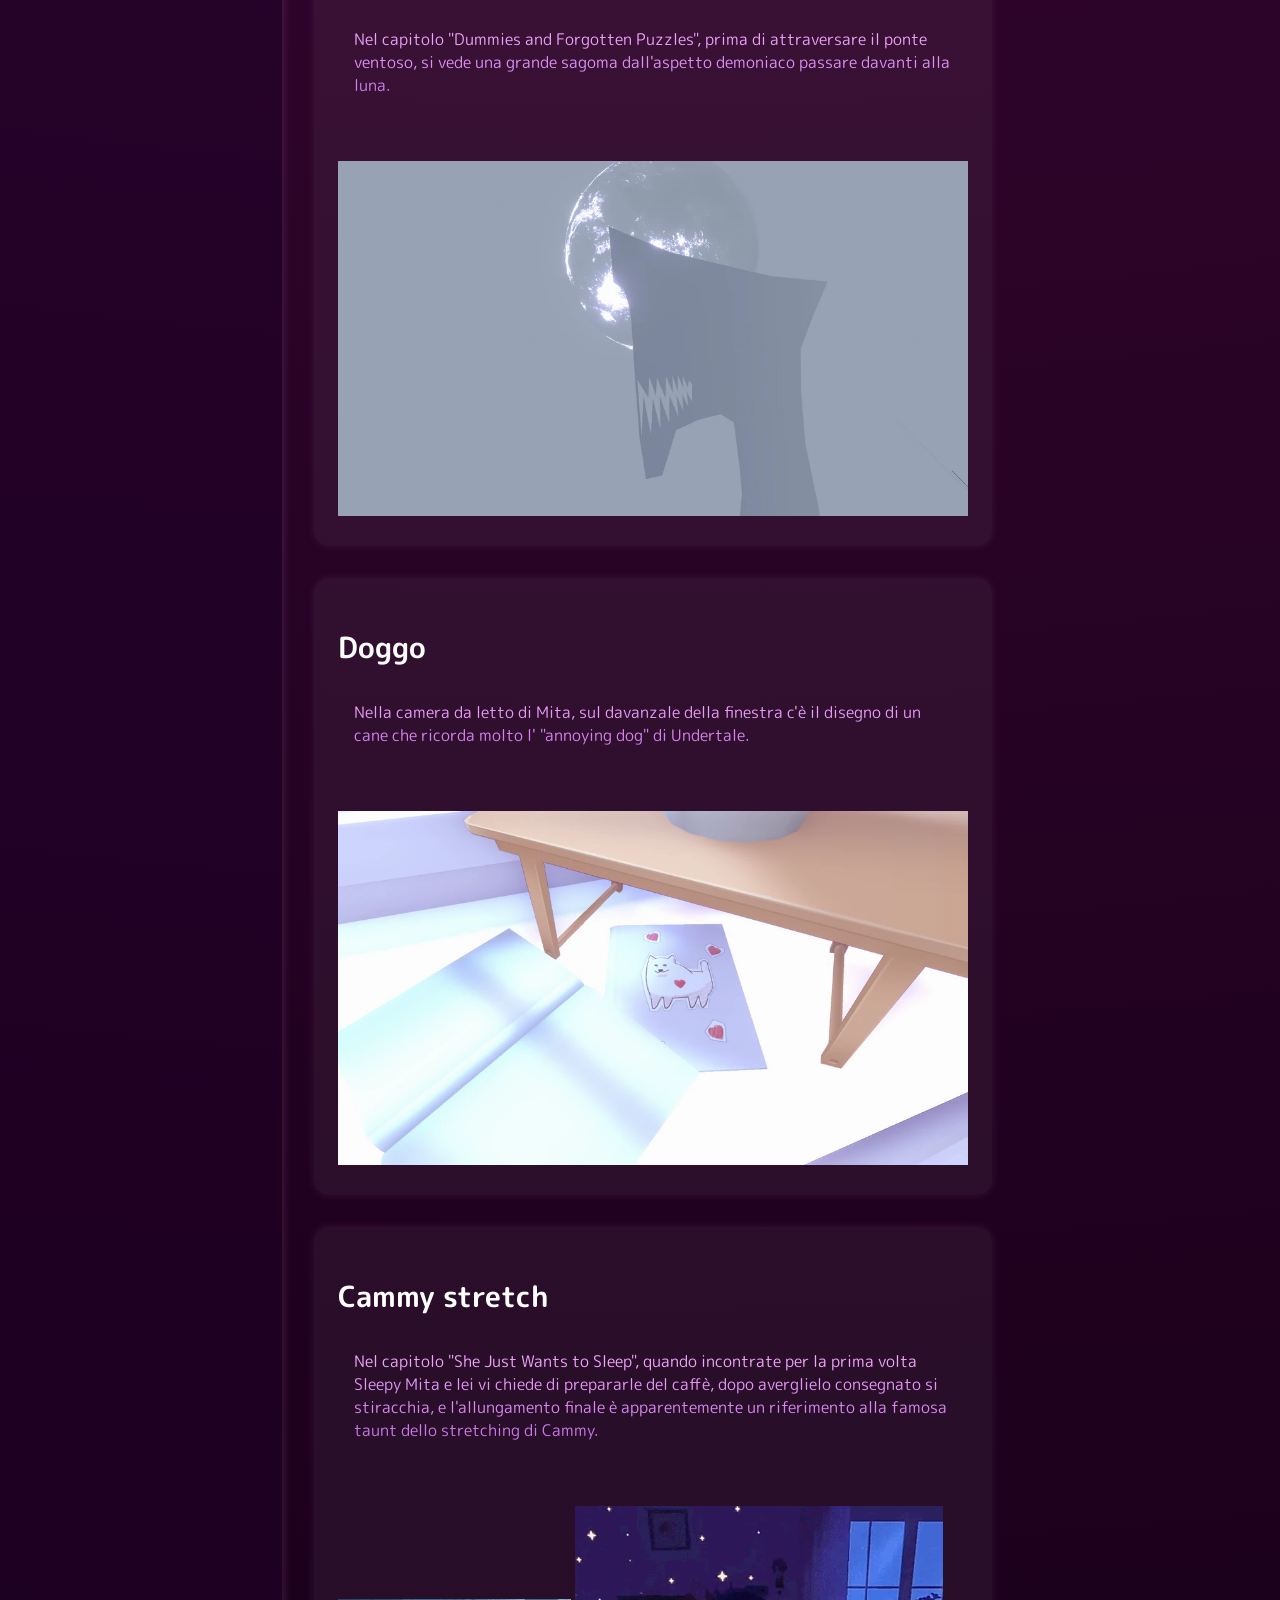
==== commit 94d60686: "implementazione interazione personaggi e fine eastereggs" ====
--- a/easter-egg.html
+++ b/easter-egg.html
@@ -1,139 +1,339 @@
 <!DOCTYPE html>
 <html lang="it">
 
-<head>
-    <meta charset="UTF-8">
-    <meta name="viewport" content="width=device-width, initial-scale=1.0">
-    <title>Easter Egg - MiSide</title>
-    <link href="https://fonts.googleapis.com/css2?family=M+PLUS+Rounded+1c:wght@900&display=swap" rel="stylesheet">
-    <link rel="stylesheet" href="css/stile.css">
-</head>
-<div id="top" class="body-content"></div>
-<div class="body-content" style="height: 100%">
-    
-    <div class="layout">
-        <aside class="sidebar">
-            <h2 class="sidebar-title">Easter Egg</h2>
-            <nav>
-                <a href="#egg1" class="sidebar-link">Menù Segreto</a>
-                <a href="#egg2" class="sidebar-link">Interazioni col menù</a>
-                <a href="#egg3" class="sidebar-link">Animazioni inutilizzate</a>
-                <a href="#egg4" class="sidebar-link">Codice morse</a>
-                <a href="#egg5" class="sidebar-link">Rivista anti-tecnologia</a>
-                <a href="#egg6" class="sidebar-link">Mimic</a>
-                <a href="#egg7" class="sidebar-link">Pirateria</a>
-                <a href="#egg8" class="sidebar-link">Inserimento del nome</a>
-                <a href="#egg9" class="sidebar-link">Sorriso di Mita</a>
-                <a href="#egg10" class="sidebar-link">Armata di papere</a>
-                <a href="index.html" class="sidebar-link" style="padding-top: 5rem;">Torna all'indice</a>
-            </nav>
-        </aside>
-        <main class="main-content">
-            <section id="egg1">
-                <h2>Menù segreto</h2>
-                <p>
-                    È possibile che invece di vedere la solita Mita quando si va al menu principale, lo sfondo diventi
-                    rosso e il modello sia invece la sua versione Creepy.
-                    <iframe width="1446" height="813" src="https://www.youtube.com/embed/qVbAtYPkrCw" title="MiSide v0.9 - Alternative Menu Screen" frameborder="0" allow="accelerometer; autoplay; clipboard-write; encrypted-media; gyroscope; picture-in-picture; web-share" referrerpolicy="strict-origin-when-cross-origin" allowfullscreen></iframe>
-                </p>
-            </section>
+    <head>
+        <meta charset="UTF-8">
+        <meta name="viewport" content="width=device-width, initial-scale=1.0">
+        <title>Easter Egg - MiSide</title>
+        <link href="https://fonts.googleapis.com/css2?family=M+PLUS+Rounded+1c:wght@900&display=swap" rel="stylesheet">
+        <link rel="stylesheet" href="css/stile.css">
+    </head>
+    <div id="top" class="body-content"></div>
+    <div class="body-content" style="height: 100%">
 
-            <section id="egg2">
-                <h2>Interazioni col menù</h2>
-                <p>
-                    Quando si cerca di passare sopra il pulsante Esci nel menu principale, il pulsante cerca di evitare
-                    il cursore.<br>
-                    <iframe width="557" height="991" src="https://www.youtube.com/embed/PdOKxneRMck"
-                        title="Can I get out of this game, mita? 😞 #miside" frameborder="0"
+        <div class="layout">
+            <aside class="sidebar">
+                <h2 class="sidebar-title">Easter Egg</h2>
+                <nav>
+                    <a href="#egg1" class="sidebar-link">Menù Segreto</a>
+                    <a href="#egg2" class="sidebar-link">Interazioni col menù</a>
+                    <a href="#egg3" class="sidebar-link">Animazioni inutilizzate</a>
+                    <a href="#egg4" class="sidebar-link">Codice morse</a>
+                    <a href="#egg5" class="sidebar-link">Rivista anti-tecnologia</a>
+                    <a href="#egg6" class="sidebar-link">Mimic</a>
+                    <a href="#egg7" class="sidebar-link">Pirateria</a>
+                    <a href="#egg8" class="sidebar-link">Inserimento del nome</a>
+                    <a href="#egg9" class="sidebar-link">Sorriso di Mita</a>
+                    <a href="#egg10" class="sidebar-link">Armata di papere</a>
+                    <a href="#egg11" class="sidebar-link">Osservatrice silenziosa</a>
+                    <a href="#egg12" class="sidebar-link">Motosega nella cantina</a>
+                    <a href="#egg13" class="sidebar-link">Lo scheletro nell'armadio</a>
+                    <a href="#egg14" class="sidebar-link">Il Signore degli Anelli</a>
+                    <a href="#egg15" class="sidebar-link">Collare binario</a>
+                    <a href="#egg16" class="sidebar-link">Mita long-leg</a>
+                    <a href="#egg17" class="sidebar-link">Uno strano riflesso</a>
+                    <a href="#egg18" class="sidebar-link">La stanza discord</a>
+                    <a href="#egg19" class="sidebar-link">Kaiju</a>
+                    <a href="#egg20" class="sidebar-link">Doggo</a>
+                    <a href="#egg21" class="sidebar-link">Cammy stretch</a>
+                    <a href="#egg22" class="sidebar-link">Strada per il binario 9 ¾</a>
+                    <a href="#egg23" class="sidebar-link">Testo codificato nel core</a>
+                    <a href="#egg24" class="sidebar-link">Aiutami step-bro</a>
+                    <a href="#egg25" class="sidebar-link">Andiamo, dentro e fuori, avventura di 20 minuti</a>
+
+                    <a href="index.html" class="sidebar-link" style="padding-top: 5rem;">Torna all'indice</a>
+                </nav>
+            </aside>
+            <main class="main-content">
+                <section id="egg1">
+                    <h2>Menù segreto</h2>
+                    <p>
+                        È possibile che invece di vedere la solita Mita quando si va al menu principale, lo sfondo diventi
+                        rosso e il modello sia invece la sua versione Creepy.
+                        <iframe width="1446" height="813" src="https://www.youtube.com/embed/qVbAtYPkrCw"
+                            title="MiSide v0.9 - Alternative Menu Screen" frameborder="0"
+                            allow="accelerometer; autoplay; clipboard-write; encrypted-media; gyroscope; picture-in-picture; web-share"
+                            referrerpolicy="strict-origin-when-cross-origin" allowfullscreen></iframe>
+                    </p>
+                </section>
+                <section id="egg2">
+                    <h2>Interazioni col menù</h2>
+                    <p>
+                        Quando si cerca di passare sopra il pulsante Esci nel menu principale, il pulsante cerca di evitare
+                        il cursore.<br>
+                        <iframe width="557" height="991" src="https://www.youtube.com/embed/PdOKxneRMck"
+                            title="Can I get out of this game, mita? 😞 #miside" frameborder="0"
+                            allow="accelerometer; autoplay; clipboard-write; encrypted-media; gyroscope; picture-in-picture; web-share"
+                            referrerpolicy="strict-origin-when-cross-origin" allowfullscreen></iframe>
+                        <br>
+                    </p>
+                    <p>
+                        Se si clicca più volte sul volto di Mita nel menù principale, lei agita la mano davanti al viso e
+                        cerca di scacciarvi;
+                    </p>
+                    <p>
+                        Se si abbassa il volume a 0, Mita ferma il vibing.
+                    </p>
+                </section>
+                <section id="egg3">
+                    <h2>Minigioco segreto</h2>
+                    <p>Per avviare il minigioco segreto devi rimanere AFK per 2 minuti, in quel momento il personaggio
+                        prenderà dalla tasca una console portatile.
+                        <br>
+                        <img src="immagini/secret-minigame.webp" alt="minigioco-segreto">
+                    </p>
+                </section>
+                <section id="egg4">
+                    <h2>Codice morse</h2>
+                    <p>Puoi trovare un codice morse nella stanza del giocatore
+                        <br>
+                        <img src="immagini/codice-morse.webp" alt="codice-morse">
+                        <br>
+                    </p>
+                    <p style="font-style: italic;">
+                        "LO SVILUPPO DI UN GIOCO È FRUSTRANTE.
+                        NON SONO SICURO CHE LE ASPETTATIVE DELLA GENTE SARANNO SODDISFATTE.
+                        MA DOBBIAMO CONTINUARE.
+                        SPERO DI POTERVI INTRATTENERE.
+                        GRAZIE PER L'ACQUISTO!"
+                    </p>
+                </section>
+                <section id="egg5">
+                    <h2>Rivista anti-tecnologia</h2>
+                    <p>Nella stanza del giocatore puoi trovare una rivista anti-tecnologia che ritrae un robot simile a
+                        Bender di futurama
+                        <br>
+                        <img src="immagini/futurama-ref.webp" alt="futurama-ref">
+                    </p>
+                </section>
+                <section id="egg6">
+                    <h2>Mimic</h2>
+                    <p>Una figura dall'aspetto inquietante può essere vista all'inizio del gioco nella camera da letto del
+                        giocatore. Prima di interagire con il telefono, se il giocatore fissa lo specchio per circa 65
+                        secondi, la figura appare alle sue spalle e se ne va poco dopo. Se il giocatore si gira prima che la
+                        figura se ne vada da sola, essa scomparirà automaticamente e non tornerà più.
+                        <br>
+                        <img src="immagini/mimic.webp" alt="mimic">
+                    </p>
+                </section>
+                <section id="egg7">
+                    <h2>Pirateria</h2>
+                    <p>Se si utilizza una copia pirata del gioco, i nomi suggeriti per primi hanno a che fare con la rapina,
+                        ad esempio “ladro”, “rapinatore”, ecc.<br>
+                        Questo, tuttavia, potrebbe non essere sempre vero, in quanto il primo nome suggerito è solitamente
+                        il vostro nickname o il nickname/nome del sito pirata. (Ad esempio, se si scarica una copia da un
+                        sito di pirateria chiamato ''coffee123'', il primo nome suggerito sarà probabilmente ''coffee123'').
+                    </p>
+                </section>
+                <section id="egg8">
+                    <h2>Inserimento del nome</h2>
+                    <p>Durante l'inserimento del nome diverse gimmick possono essere triggerate: </p>
+                    <p>
+                        <span class="tabbed-text"> “Mita” - Quando si inserisce Mita come nome, la ragazza chiede se questo
+                            è il suo vero nome, ma poiché vuole essere l'unica Mita, l'episodio viene
+                            riavviato.<br><br></span>
+                        <span class="tabbed-text">Soprannomi degli sviluppatori (“MakenCat” e “Umeerai”) - Mita dirà che è
+                            contenta che li conosciate, ma non potrete giocare come gli sviluppatori e ricomincerete
+                            l'episodio.<br><br></span>
+                        <span class="tabbed-text">Se si usano numeri nel nome, Mita si lamenterà della mancanza di
+                            immaginazione del giocatore.<br><br></span>
+                        <span class="tabbed-text">Se si inserisce una parola oscena, Mita dirà che conosce tutte le
+                            parolacce e riavvierà l'episodio.<br><br></span>
+                        <span class="tabbed-text">Quando si inserisce il proprio nome come “Mila”, il gioco si illumina
+                            notevolmente. (non testato)</span>
+                    </p>
+                </section>
+                <section id="egg9">
+                    <h2>Sorriso di Mita</h2>
+                    <p>Quando ci si avvicina a Mita di persona per la prima volta, girandosi si può vedere una rapida
+                        inquadratura di lei che si avvicina alle spalle con un sorriso minaccioso. Utilizzando la Freecam, è
+                        possibile osservare il sorriso inquietante di Crazy Mita a proprio piacimento finché non si esce
+                        dalla Freecam e il giocatore non si gira di nuovo. Ma se si rimane in AFK, Mita si calma e cambia
+                        casualmente tra quattro espressioni: felice, confusa, guarda di lato e poi torna a guardare con un
+                        sorriso tutt'altro che felice.</p>
+                    <img style="width: 40%;" src="immagini/crazy-mita-smile.webp" alt="mita-smile-1">
+                    <img style="width: 40%;" src="immagini/crazy-mita-smile-2.webp" alt="mita-smile-2">
+                    <img style="width: 40%;" src="immagini/crazy-mita-smile-3.webp" alt="mita-smile-3">
+                    <img style="width: 40%;" src="immagini/crazy-mita-smile-4.webp" alt="mita-smile-4">
+                    <img style="width: 40%;" src="immagini/crazy-mita-smile-5.webp" alt="mita-smile-5">
+                    <p>
+                        La seconda volta che succede è dopo aver mangiato con Mita e lei vi porta in bagno per prendere le
+                        medicine. Manterrà questa espressione finché non sarete entrambi in bagno.
+                    </p>
+                </section>
+                <section id="egg10">
+                    <h2>Armata di papere</h2>
+                    <p>All'inizio del gioco, dopo essere entrati nella versione di Crazy Mita, è possibile trovare e
+                        guardare le papere in un ordine specifico, che le richiamerà nella doccia. La prima anatra si trova
+                        nel cesto accanto al lavandino, la seconda è in cucina sulla credenza e l'ultima si trova sopra la
+                        testa del personaggio dopo aver interagito con lo specchio. </p>
+                    <iframe width="1394" height="871" src="https://www.youtube.com/embed/kMvRuGlugL8"
+                        title="MiSide Duck Easter Egg" frameborder="0"
                         allow="accelerometer; autoplay; clipboard-write; encrypted-media; gyroscope; picture-in-picture; web-share"
                         referrerpolicy="strict-origin-when-cross-origin" allowfullscreen></iframe>
-                    <br>
+                </section>
+                <section id="egg11">
+                    <h2>Osservatrice silenziosa</h2>
+                    <p>Nel primo capitolo, I'm Inside a Game? è possibile vedere una statuetta di un personaggio di uno
+                        degli altri giochi di AIHASTO, Umfend, sulla mensola sopra il computer di Mita. Una volta che il
+                        giocatore ha attivato il teletrasporto nella stanza e ha fatto scattare la corrente,
+                        gli occhi della statuetta si illumineranno di rosso e il suo sguardo seguirà costantemente il
+                        giocatore. </p>
+                    <img style="width: 40%;" src="immagini/figurine-1.webp" alt="figurine-1">
+                    <img style="width: 40%;" src="immagini/figurine-2.webp" alt="figurine-2">
+                    <img style="width: 40%;" src="immagini/figurine-3.webp" alt="figurine-3">
+                    <img style="width: 40%;" src="immagini/figurine-4.webp" alt="figurine-4">
+                </section>
+                <section id="egg12">
+                    <h2>Motosega nella cantina</h2>
+                    <p>Nella cantina di Edo nel capitolo The Basement, c'è una motosega con una etichetta "Pochita saw" come
+                        reference a Chainsaw Man</p>
+                    <img src="immagini/pochita-saw.png" alt="pochita-saw">
+                </section>
+                <section id="egg13">
+                    <h2>Lo scheletro nell'armadio</h2>
+                    <p>Nella cantina dietro l'armadio in v1.9, c'è un armadietto nella stanza delle foto; nella parte
+                        superiore dell'armadietto c'è uno scheletro di una piccola creatura cornuta.</p>
+                    <img src="immagini/scheletro.webp" alt="scheletro">
+                </section>
+                <section id="egg14">
+                    <h2>Il Signore degli Anelli</h2>
+                    <p>L'Anello de Il Signore degli Anelli può essere trovato volando out of bounds sopra la scena
+                        in cui si osservano Mita e un altro giocatore su una console. Il giocatore (che in realtà è composto
+                        da due braccia) indossa l'Anello.</p>
+                    <img src="immagini/anello.webp" alt="anello">
+                </section>
+                <section id="egg15">
+                    <h2>Collare binario</h2>
+                    <p>Nel capitolo “Beyond the world”, il giocatore incontra un'altra persona che viaggia nell'area. Questa
+                        persona ha un collare con un codice binario che scorre su di essa, lo stesso che si trova
+                        sull'anello del giocatore. Convertendo questo codice in testo si scopre che dice “ringtravel”. </p>
+                    <img src="immagini/person.webp" alt="anello">
+                </section>
+                <section id="egg16">
+                    <h2>Mita long-leg</h2>
+                    <p>
+                        Se mai aveste pensato "mi piacciono le donne con le gambe lunghe"
+                        preparatevi alla donna della vostra vita: <br><br>
+                        Nel capitolo “Beyond the world”, si trova il corridoio infinito poco prima del ricongiungimento con
+                        Kind Mita. Se il giocatore continua ad andare a destra dal punto di ingresso, alla fine vedrà in
+                        lontananza un Mita dalle gambe lunghe, che attraverserà il corridoio e sparirà attraverso una porta.
+                    </p>
+                    <img style="width: 40%;" src="immagini/long-leg-1.webp" alt="long-leg-1">
+                    <img style="width: 40%;" src="immagini/long-leg-2.png" alt="long-leg-2">
+                </section>
+                <section id="egg17">
+                    <h2>Uno strano riflesso</h2>
+                    <p>
+                        Nel capitolo "Dummies and Forgotten Puzzles", nella sezione in cui bisogna evitare le Mita manichino
+                        nella grande stanza con l'acqua bassa e molti manichini veloci dagli occhi rossi, c'è una
+                        colonna vicino alla scala di uscita in cui si può vedere un riflesso di Crazy Mita nell'acqua.
+                    </p>
+                </section>
+                <section id="egg18">
+                    <h2>La stanza discord</h2>
+                    <p>
+                        C'è una stanza segreta nel capitolo "Dummies and Forgotten Puzzles" in cui si può interagire ad un
+                        computer,
+                        verranno mostrati messaggi di tutti i giocatori attualmente in partita e si potrà joinare nel server
+                        discord.
+                    </p>
+                </section>
+                <section id="egg19">
+                    <h2>Kaiju</h2>
+                    <p>
+                        Nel capitolo "Dummies and Forgotten Puzzles", prima di attraversare il ponte ventoso,
+                        si vede una grande sagoma dall'aspetto demoniaco passare davanti alla luna.
+                    </p>
+                    <img src="immagini/kaiju.webp" alt="kaiju">
+                </section>
+                <section id="egg20">
+                    <h2>Doggo</h2>
+                    <p>
+                        Nella camera da letto di Mita, sul davanzale della finestra c'è il disegno di un cane che ricorda
+                        molto l' "annoying dog" di Undertale.
+                    </p>
+                    <img src="immagini/doggo.webp" alt="doggo">
+                </section>
+                <section id="egg21">
+                    <h2>Cammy stretch</h2>
+                    <p>
+                        Nel capitolo "She Just Wants to Sleep", quando incontrate per la prima volta Sleepy Mita e lei vi
+                        chiede di prepararle del caffè, dopo averglielo consegnato si stiracchia, e l'allungamento finale è
+                        apparentemente un riferimento alla famosa taunt dello stretching di Cammy.
+                    </p>
+                    <img src="immagini/cammy-stretch.webp" alt="cammy-stretch">
+                    <img src="immagini/sleepy-mita-stretch.webp" alt="sleepy-mita-stretch">
+                </section>
+                <section id="egg22">
+                    <h2>Strada per il binario 9 ¾</h2>
+                    <p>
+                        Nella cucina di Mila, c'è un muro segreto difettoso che il giocatore può attraversare,
+                        entrando così in uno spazio vuoto all'esterno della cucina. In questo modo Mila si confonde e si
+                        chiede
+                        dove sia finito il giocatore.
+                    </p>
+                    <img src="immagini/Mila-secret-room.webp" alt="Mila-secret-room">
+                </section>
+                <section id="egg23">
+                    <h2>Testo codificato nel core</h2>
+                    <p style="font-style: italic;">
+                        GUARDA MAMMA COME GLI UNKNOWN!
+                    </p>
+                    <p>
+                        Nel capitolo “Old version” nella Sala del Nucleo, sul lato sinistro della parete, c'è un
+                        messaggio scritto in un alfabeto simbolico, che può essere decifrato con un semplice cifrario a
+                        sostituzione.
+                    </p>
+                    <p>
+                        Il Player 9 era l'autore di questo messaggio dopo aver trascorso il resto del tempo nascosto nella
+                        Sala del Nucleo.
+                    </p>
+                    <img style="background-color: white;" src="immagini/code-text.webp" alt="code-text">
+                    <p style="font-style: italic;font-weight: lighter;">Tradotto si legge: “Una volta qui, non potevo
+                        tornare a casa. Non riesco a ricordare la mia vita, e quando sento parlare del -> mondo reale inizio
+                        a dubitare che esista davvero”.</p>
+                </section>
+                <section id="egg24">
+                    <h2>Aiutami step-bro</h2>
+                    <p>
+                        Se si utilizza la Freecam mentre Mita ci fissa nel computer, è possibile vedere le gambe di Mita
+                        all'interno del muro del giocatore.
+                    </p>
+                    <img src="immagini/mita-wall.webp" alt="mita-wall">
+                </section>
+                <section id="egg25">
+                    <h2>Andiamo, dentro e fuori, avventura di 20 minuti</h2>
+                    <p>
+                        Alla fine del gioco, nel capitolo “Leave The Core!”, dove si inserisce il proprio ID giocatore per
+                        uscire dal gioco, accanto al terminale del computer si trovano due monitor con i nomi “Rick” e
+                        “Morty”.
+                    </p>
+                    <img style="width: 40%;" src="immagini/ID-Rick.webp" alt="ID-Rick">
+                    <img style="width: 40%;" src="immagini/ID-Morty.webp" alt="ID-Morty">
+                    <p>
+                        I nomi cambiano ogni volta che si entra nel capitolo, quindi non ci si imbatterà sempre in questo
+                        easter-egg
+                    </p>
+                    <p>
+                        Inoltre, il file di gioco “Names.txt”, che si trova nella destinazione
+                        “C:\SteamLibrary\steamapps\common\MiSide\Data\Languages\English”, elenca i nomi “Rick”, “Morty”,
+                        “Beth” e “Summer”, tutti appartenenti ai personaggi principali della serie. Questi sono i nomi che
+                        appariranno sui monitor e forse anche sulle cartucce nel condotto. Per coincidenza, il nome “Jerry”
+                        non è presente nell'elenco, il che indica che gli sviluppatori sono veri fan di Rick e Morty.
+                    </p>
+                    <img src="immagini/Eastereggnames.webp" alt="Eastereggnames">
+                </section>
+                <p style="text-align: right; padding: 1em;">
+                    <a href="index.html" style="text-decoration: none;padding-right: 5rem; font-size: larger;">Torna
+                        all'indice</a>
+                    <a href="#egg1" style="text-decoration: none;padding-right: 5rem; font-size: larger;">Torna in cima</a>
                 </p>
-                <p>
-                    Se si clicca più volte sul volto di Mita nel menù principale, lei agita la mano davanti al viso e
-                    cerca di scacciarvi;
-                </p>
-                <p>
-                    Se si abbassa il volume a 0, Mita ferma il vibing.
-                </p>
-            </section>
-
-            <section id="egg3">
-                <h2>Minigioco segreto</h2>
-                <p>Per avviare il minigioco segreto devi rimanere AFK per 2 minuti, in quel momento il personaggio
-                    prenderà dalla tasca una console portatile.
-                <br>
-                <img src="immagini/secret-minigame.webp" alt="minigioco-segreto"></p>
-            </section>
-
-            <section id="egg4">
-                <h2>Codice morse</h2>
-                <p>Puoi trovare un codice morse nella stanza del giocatore
-                <br>
-                <img src="immagini/codice-morse.webp" alt="codice-morse">
-                <br></p>
-                <p style="font-style: italic;">
-                    "LO SVILUPPO DI UN GIOCO È FRUSTRANTE.
-                    NON SONO SICURO CHE LE ASPETTATIVE DELLA GENTE SARANNO SODDISFATTE.
-                    MA DOBBIAMO CONTINUARE.
-                    SPERO DI POTERVI INTRATTENERE.
-                    GRAZIE PER L'ACQUISTO!"
-                </p>
-            </section>
-            <section id="egg5">
-                <h2>Rivista anti-tecnologia</h2>
-                <p>Nella stanza del giocatore puoi trovare una rivista anti-tecnologia che ritrae un robot simile a Bender di futurama
-                <br>
-                <img src="immagini/futurama-ref.webp" alt="futurama-ref"></p>
-            </section>
-            <section id="egg6">
-                <h2>Mimic</h2>
-                <p>Una figura dall'aspetto inquietante può essere vista all'inizio del gioco nella camera da letto del giocatore. Prima di interagire con il telefono, se il giocatore fissa lo specchio per circa 65 secondi, la figura appare alle sue spalle e se ne va poco dopo. Se il giocatore si gira prima che la figura se ne vada da sola, essa scomparirà automaticamente e non tornerà più. 
-                <br>
-                <img src="immagini/mimic.webp" alt="mimic"></p>
-            </section>
-            <section id="egg7">
-                <h2>Pirateria</h2>
-                <p>Se si utilizza una copia pirata del gioco, i nomi suggeriti per primi hanno a che fare con la rapina, ad esempio “ladro”, “rapinatore”, ecc.<br>
-                    Questo, tuttavia, potrebbe non essere sempre vero, in quanto il primo nome suggerito è solitamente il vostro nickname o il nickname/nome del sito pirata. (Ad esempio, se si scarica una copia da un sito di pirateria chiamato ''coffee123'', il primo nome suggerito sarà probabilmente ''coffee123''). </p>
-            </section>
-            <section id="egg8">
-                <h2>Inserimento del nome</h2>
-                <p>Durante l'inserimento del nome diverse gimmick possono essere triggerate: </p>
-                <p>
-                    <span class="tabbed-text"> “Mita” - Quando si inserisce Mita come nome, la ragazza chiede se questo è il suo vero nome, ma poiché vuole essere l'unica Mita, l'episodio viene riavviato.<br><br></span>
-                    <span class="tabbed-text">Soprannomi degli sviluppatori (“MakenCat” e “Umeerai”) - Mita dirà che è contenta che li conosciate, ma non potrete giocare come gli sviluppatori e ricomincerete l'episodio.<br><br></span>
-                    <span class="tabbed-text">Se si usano numeri nel nome, Mita si lamenterà della mancanza di immaginazione del giocatore.<br><br></span>
-                    <span class="tabbed-text">Se si inserisce una parola oscena, Mita dirà che conosce tutte le parolacce e riavvierà l'episodio.<br><br></span>
-                    <span class="tabbed-text">Quando si inserisce il proprio nome come “Mila”, il gioco si illumina notevolmente. (non testato)</span>                
-                </p>
-            </section>
-            <section id="egg9">
-                <h2>Sorriso di Mita</h2>
-                <p>Quando ci si avvicina a Mita di persona per la prima volta, girandosi si può vedere una rapida inquadratura di lei che si avvicina alle spalle con un sorriso minaccioso. Utilizzando la Freecam, è possibile osservare il sorriso inquietante di Crazy Mita a proprio piacimento finché non si esce dalla Freecam e il giocatore non si gira di nuovo. Ma se si rimane in AFK, Mita si calma e cambia casualmente tra quattro espressioni: felice, confusa, guarda di lato e poi torna a guardare con un sorriso tutt'altro che felice.</p>
-                <img style="width: 40%;" src="immagini/crazy-mita-smile.webp" alt="mita-smile-1">
-                <img style="width: 40%;" src="immagini/crazy-mita-smile-2.webp" alt="mita-smile-2">
-                <img style="width: 40%;" src="immagini/crazy-mita-smile-3.webp" alt="mita-smile-3">
-                <img style="width: 40%;" src="immagini/crazy-mita-smile-4.webp" alt="mita-smile-4">
-                <img style="width: 40%;" src="immagini/crazy-mita-smile-5.webp" alt="mita-smile-5">
-                <p>
-                    La seconda volta che succede è dopo aver mangiato con Mita e lei vi porta in bagno per prendere le medicine. Manterrà questa espressione finché non sarete entrambi in bagno.
-                </p>
-            </section>
-            <section id="egg10">
-                <h2>Armata di papere</h2>
-                <p>All'inizio del gioco, dopo essere entrati nella versione di Crazy Mita, è possibile trovare e guardare le papere in un ordine specifico, che le richiamerà nella doccia. La prima anatra si trova nel cesto accanto al lavandino, la seconda è in cucina sulla credenza e l'ultima si trova sopra la testa del personaggio dopo aver interagito con lo specchio. </p>
-                <iframe width="1394" height="871" src="https://www.youtube.com/embed/kMvRuGlugL8" title="MiSide Duck Easter Egg" frameborder="0" allow="accelerometer; autoplay; clipboard-write; encrypted-media; gyroscope; picture-in-picture; web-share" referrerpolicy="strict-origin-when-cross-origin" allowfullscreen></iframe>
-            </section>
-            <p style="text-align: right; padding: 1em;">
-                <a href="index.html" style="text-decoration: none;padding-right: 5rem; font-size: larger;">Torna all'indice</a>
-                <a href="#egg1" style="text-decoration: none;padding-right: 5rem; font-size: larger;">Torna in cima</a>
-              </p>
-        </main>
-        <div class="image-container">
-            <img width="50%" height="50%" src="immagini/Mita_full.webp" alt="Mita">
+            </main>
+            <div class="image-container">
+                <img width="50%" height="50%" src="immagini/Mita_full.webp" alt="Mita">
+            </div>
         </div>
     </div>
-</div>
 
 </html>
--- a/css/stile.css
+++ b/css/stile.css
@@ -200,7 +200,9 @@
   width: auto;
   height: 90%;
   border-radius: 10px;
-  position: st
+  position: sticky;
+  opacity: 1;
+  transition: opacity 0.5s ease;
 }
 
 iframe {
@@ -216,6 +218,21 @@
   padding-left: 1em;
 }
 
+.fade-out {
+  opacity: 0;
+  transition: opacity 0.5s ease;
+}
+
+.fade-in {
+  opacity: 1;
+  transition: opacity 0.5s ease;
+}
+
+.chibi-size {
+  max-width: 300px;
+  max-height: 500px;
+}
+
 @media (max-width: 768px) {
   .image-container img {
   width: auto;
